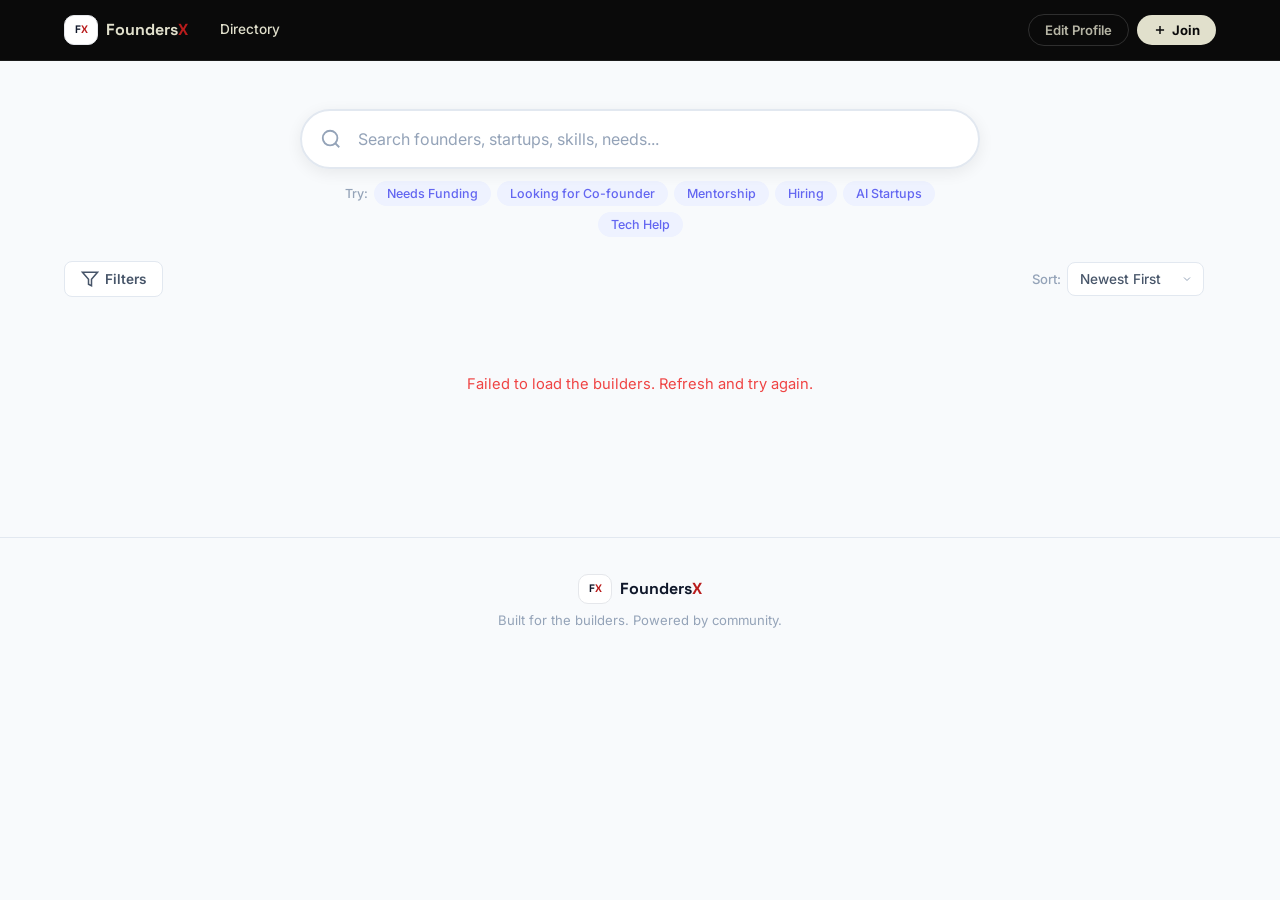
==== directory.html @ 9583fd4f "Fix nav redundancy, link company names to websites, guard null stats - Remove duplicate Home link fr" ====
<!DOCTYPE html>
<html lang="en">
<head>
  <meta charset="UTF-8">
  <meta name="viewport" content="width=device-width, initial-scale=1.0">
  <title>Directory - FoundersX</title>
  <meta name="description" content="Browse India's founder directory. Find co-founders, mentors, investors, and collaborators building across India.">
  <link rel="preconnect" href="https://fonts.googleapis.com">
  <link rel="preconnect" href="https://fonts.gstatic.com" crossorigin>
  <link href="https://fonts.googleapis.com/css2?family=Inter:wght@400;500;600;700;800;900&family=Space+Grotesk:wght@500;600;700&display=swap" rel="stylesheet">
  <link rel="stylesheet" href="style.css">
</head>
<body>

  <!-- Directory Sticky Nav -->
  <nav class="dir-nav" id="navbar">
    <div class="dir-nav-inner">
      <a href="index.html" class="dir-nav-brand">
        <span class="nav-logo-icon sm">F<span class="logo-x">X</span></span>
        <span class="dir-nav-brand-text">Founders<span class="logo-x">X</span></span>
      </a>
      <div class="dir-nav-links">
        <a href="directory.html" class="dir-nav-link dir-nav-link-active">Directory</a>
      </div>
      <div class="dir-nav-actions">
        <button class="dir-nav-ghost" onclick="openEditDialog()">Edit Profile</button>
        <button class="dir-nav-cta" onclick="openModal()">
          <svg width="14" height="14" viewBox="0 0 24 24" fill="none" stroke="currentColor" stroke-width="2.5"><path d="M12 5v14M5 12h14"/></svg>
          Join
        </button>
      </div>
      <button class="mobile-menu-btn dir-mobile-btn" id="mobileMenuBtn" aria-label="Menu">
        <svg id="menuIconOpen" width="24" height="24" viewBox="0 0 24 24" fill="none" stroke="currentColor" stroke-width="2"><path d="M3 12h18M3 6h18M3 18h18"/></svg>
        <svg id="menuIconClose" width="24" height="24" viewBox="0 0 24 24" fill="none" stroke="currentColor" stroke-width="2" style="display:none;"><path d="M18 6 6 18M6 6l12 12"/></svg>
      </button>
    </div>
  </nav>

  <!-- Mobile Menu (Full Page) -->
  <div class="mobile-menu-overlay" id="mobileMenu">
    <div class="mobile-menu-inner">
      <nav class="mobile-nav">
        <a href="index.html" class="mobile-nav-link">
          <svg width="22" height="22" viewBox="0 0 24 24" fill="none" stroke="currentColor" stroke-width="2"><path d="M3 9l9-7 9 7v11a2 2 0 0 1-2 2H5a2 2 0 0 1-2-2z"/><path d="M9 22V12h6v10"/></svg>
          Home
        </a>
        <a href="directory.html" onclick="closeMobileMenu()" class="mobile-nav-link">
          <svg width="22" height="22" viewBox="0 0 24 24" fill="none" stroke="currentColor" stroke-width="2"><path d="M17 21v-2a4 4 0 0 0-4-4H5a4 4 0 0 0-4 4v2"/><circle cx="9" cy="7" r="4"/><path d="M23 21v-2a4 4 0 0 0-3-3.87M16 3.13a4 4 0 0 1 0 7.75"/></svg>
          Browse Directory
        </a>
        <button onclick="openEditDialog(); closeMobileMenu();" class="mobile-nav-link">
          <svg width="22" height="22" viewBox="0 0 24 24" fill="none" stroke="currentColor" stroke-width="2"><path d="M11 4H4a2 2 0 0 0-2 2v14a2 2 0 0 0 2 2h14a2 2 0 0 0 2-2v-7"/><path d="M18.5 2.5a2.121 2.121 0 0 1 3 3L12 15l-4 1 1-4 9.5-9.5z"/></svg>
          Edit Profile
        </button>
      </nav>
      <button class="mobile-cta" onclick="openModal(); closeMobileMenu();">
        <svg width="20" height="20" viewBox="0 0 24 24" fill="none" stroke="currentColor" stroke-width="2.5"><path d="M12 5v14M5 12h14"/></svg>
        Claim Your Spot
      </button>
      <p class="mobile-menu-footer">Founders<span class="logo-x">X</span></p>
    </div>
  </div>

  <!-- Directory Section -->
  <section id="directory" class="section directory-section">
    <div class="container">

      <!-- Search -->
      <div class="search-wrap">
        <div class="search-box">
          <svg class="search-icon" width="22" height="22" viewBox="0 0 24 24" fill="none" stroke="currentColor" stroke-width="2"><circle cx="11" cy="11" r="8"/><path d="m21 21-4.35-4.35"/></svg>
          <input type="text" id="searchInput" placeholder="Search founders, startups, skills, needs...">
          <button class="search-clear" id="searchClear" style="display:none;" aria-label="Clear">
            <svg width="16" height="16" viewBox="0 0 24 24" fill="none" stroke="currentColor" stroke-width="2"><path d="M18 6 6 18M6 6l12 12"/></svg>
          </button>
        </div>
        <div class="search-suggestions" id="searchSuggestions">
          <span class="search-hint">Try:</span>
          <button class="suggestion-chip" data-query="looking for funding">Needs Funding</button>
          <button class="suggestion-chip" data-query="co-founder">Looking for Co-founder</button>
          <button class="suggestion-chip" data-query="mentorship">Mentorship</button>
          <button class="suggestion-chip" data-query="hiring">Hiring</button>
          <button class="suggestion-chip" data-query="AI">AI Startups</button>
          <button class="suggestion-chip" data-query="technical help">Tech Help</button>
        </div>
      </div>

      <!-- Filters & Sort -->
      <div class="controls-bar">
        <button class="filter-toggle" id="filterToggle">
          <svg width="18" height="18" viewBox="0 0 24 24" fill="none" stroke="currentColor" stroke-width="2"><path d="M22 3H2l8 9.46V19l4 2v-8.54L22 3z"/></svg>
          Filters
          <span class="filter-count-badge" id="filterCountBadge" style="display:none;">0</span>
        </button>
        <div class="sort-wrap">
          <label class="sort-label">Sort:</label>
          <select id="sortSelect">
            <option value="newest">Newest First</option>
            <option value="oldest">Oldest First</option>
            <option value="name">Name A-Z</option>
            <option value="company">Company A-Z</option>
          </select>
        </div>
        <div class="results-count" id="resultsCount"></div>
      </div>

      <!-- Filter Panel -->
      <div class="filter-panel" id="filterPanel" style="display:none;">
        <div class="filter-section">
          <div class="filter-section-head">
            <span class="filter-section-title">Industry</span>
          </div>
          <div class="filter-chips" id="industryFilters"></div>
        </div>
        <div class="filter-section">
          <div class="filter-section-head">
            <span class="filter-section-title">Stage</span>
          </div>
          <div class="filter-chips" id="stageFilters"></div>
        </div>
        <div class="filter-section">
          <div class="filter-section-head">
            <span class="filter-section-title">Needs Help With</span>
          </div>
          <div class="filter-chips" id="helpFilters"></div>
        </div>
        <div class="filter-section">
          <div class="filter-section-head">
            <span class="filter-section-title">Can Offer</span>
          </div>
          <div class="filter-chips" id="offerFilters"></div>
        </div>
        <div class="filter-actions">
          <button class="clear-filters-btn" id="clearAllFilters">Clear All Filters</button>
        </div>
      </div>

      <!-- Active Filters -->
      <div class="active-filters" id="activeFilters" style="display:none;">
        <div class="active-filter-tags" id="activeFilterTags"></div>
        <button class="clear-all-link" id="clearAllLink">Clear all</button>
      </div>

      <!-- Founder Grid -->
      <div id="founderGrid" class="founder-grid"></div>

      <!-- States -->
      <div id="loadingState" class="state-msg">
        <div class="loader"></div>
        <p>Fetching the builders...</p>
      </div>
      <div id="emptyState" class="state-msg" style="display:none;">
        <div class="state-icon">
          <svg width="56" height="56" viewBox="0 0 24 24" fill="none" stroke="currentColor" stroke-width="1.5"><path d="M17 21v-2a4 4 0 0 0-4-4H5a4 4 0 0 0-4 4v2"/><circle cx="9" cy="7" r="4"/><path d="M23 21v-2a4 4 0 0 0-3-3.87M16 3.13a4 4 0 0 1 0 7.75"/></svg>
        </div>
        <h3>First mover advantage - all yours.</h3>
        <p>Be the first founder on the map.</p>
        <button class="btn-primary" onclick="openModal()" style="margin-top:16px;">Claim Your Spot</button>
      </div>
      <div id="noResults" class="state-msg" style="display:none;">
        <div class="state-icon">
          <svg width="56" height="56" viewBox="0 0 24 24" fill="none" stroke="currentColor" stroke-width="1.5"><circle cx="11" cy="11" r="8"/><path d="m21 21-4.35-4.35"/><path d="M8 11h6"/></svg>
        </div>
        <h3>Nothing here.</h3>
        <p>Your future co-founder is hiding somewhere. Try a different search.</p>
      </div>

    </div>
  </section>

  <!-- Footer -->
  <footer class="footer">
    <div class="container footer-container">
      <div class="footer-brand">
        <span class="nav-logo-icon sm">F<span class="logo-x">X</span></span>
        <span>Founders<span class="logo-x">X</span></span>
      </div>
      <p>Built for the builders. Powered by community.</p>
    </div>
  </footer>

  <!-- ========== MODALS ========== -->

  <!-- Add/Edit Profile Modal -->
  <div class="modal-overlay" id="modalOverlay">
    <div class="modal" id="profileModal">
      <div class="modal-header">
        <div>
          <h2 id="modalTitle">Get on the Map</h2>
          <p id="modalSubtitle">30 seconds to be discoverable. Worth it.</p>
        </div>
        <button class="modal-close" onclick="closeModal()" aria-label="Close">
          <svg width="20" height="20" viewBox="0 0 24 24" fill="none" stroke="currentColor" stroke-width="2"><path d="M18 6 6 18M6 6l12 12"/></svg>
        </button>
      </div>
      <button class="mobile-back-close" onclick="closeModal()" aria-label="Close">
        <svg width="20" height="20" viewBox="0 0 24 24" fill="none" stroke="currentColor" stroke-width="2.5"><path d="M19 12H5M12 19l-7-7 7-7"/></svg>
      </button>
      <form id="founderForm" class="modal-body">
        <input type="hidden" id="f_editId" value="">

        <!-- About You -->
        <div class="form-section">
          <h3 class="form-section-title">
            <span class="form-section-icon">
              <svg width="18" height="18" viewBox="0 0 24 24" fill="none" stroke="currentColor" stroke-width="2"><path d="M20 21v-2a4 4 0 0 0-4-4H8a4 4 0 0 0-4 4v2"/><circle cx="12" cy="7" r="4"/></svg>
            </span>
            The Human Behind the Hustle
          </h3>
          <div class="form-row">
            <div class="form-group">
              <label for="f_name">What do people call you? <span class="req">*</span></label>
              <input type="text" id="f_name" placeholder="e.g. Priya Sharma" required>
            </div>
            <div class="form-group">
              <label for="f_role">Title / Hat you wear <span class="req">*</span></label>
              <input type="text" id="f_role" placeholder="e.g. Co-founder & CEO" required>
            </div>
          </div>
          <div class="form-group">
            <label for="f_bio">Origin Story</label>
            <textarea id="f_bio" rows="2" placeholder="Ex-banker turned founder? Dropped out to ship? Serial pivoter? Give us the lore."></textarea>
          </div>
          <div class="form-group">
            <label for="f_puneArea">City / Base of Ops</label>
            <select id="f_puneArea" onchange="toggleOtherArea()">
              <option value="">Where are you building from?</option>
              <option>Bengaluru</option>
              <option>Mumbai</option>
              <option>Delhi</option>
              <option>Gurugram / Noida</option>
              <option>Hyderabad</option>
              <option>Pune</option>
              <option>Chennai</option>
              <option>Ahmedabad</option>
              <option>Kolkata</option>
              <option>Jaipur</option>
              <option>Indore</option>
              <option>Kochi</option>
              <option>Chandigarh</option>
              <option>Nagpur</option>
              <option>Surat</option>
              <option>Bhopal</option>
              <option>Coimbatore</option>
              <option value="Other">Other</option>
            </select>
            <input type="text" id="f_puneAreaOther" class="other-input" placeholder="Type your city or area..." style="display:none; margin-top:8px;">
          </div>
        </div>

        <!-- Your Startup -->
        <div class="form-section">
          <h3 class="form-section-title">
            <span class="form-section-icon">
              <svg width="18" height="18" viewBox="0 0 24 24" fill="none" stroke="currentColor" stroke-width="2"><path d="m12 2 3.09 6.26L22 9.27l-5 4.87 1.18 6.88L12 17.77l-6.18 3.25L7 14.14 2 9.27l6.91-1.01L12 2z"/></svg>
            </span>
            The Venture
          </h3>
          <div class="form-row">
            <div class="form-group">
              <label for="f_company">Startup Name <span class="req">*</span></label>
              <input type="text" id="f_company" placeholder="e.g. Razorpay, Zepto, your next big thing" required>
            </div>
            <div class="form-group">
              <label for="f_foundedYear">Founded Year</label>
              <input type="number" id="f_foundedYear" placeholder="e.g. 2024" min="1990" max="2030">
            </div>
          </div>
          <div class="form-group">
            <label for="f_oneLiner">The pitch. Make it count. <span class="req">*</span></label>
            <textarea id="f_oneLiner" rows="2" placeholder="e.g. We kill spreadsheets for CA firms. 10x faster closes, zero reconciliation headache." required></textarea>
          </div>
          <div class="form-group">
            <label>Industry <span class="req">*</span></label>
            <div class="tag-selector" id="industrySelector"></div>
            <input type="hidden" id="f_industry">
          </div>
          <div class="form-group">
            <label>Stage <span class="req">*</span></label>
            <div class="tag-selector" id="stageSelector"></div>
            <input type="hidden" id="f_stage">
          </div>
        </div>

        <!-- Help & Collaboration -->
        <div class="form-section">
          <h3 class="form-section-title">
            <span class="form-section-icon">
              <svg width="18" height="18" viewBox="0 0 24 24" fill="none" stroke="currentColor" stroke-width="2"><path d="M16 21v-2a4 4 0 0 0-4-4H6a4 4 0 0 0-4 4v2"/><circle cx="9" cy="7" r="4"/><path d="M22 21v-2a4 4 0 0 0-3-3.87M16 3.13a4 4 0 0 1 0 7.75"/></svg>
            </span>
            The Network Play
          </h3>
          <div class="form-group">
            <label>What are you hunting for? <span class="hint">(select all that apply)</span></label>
            <div class="tag-selector" id="helpSelector"></div>
            <input type="hidden" id="f_helpNeeded">
          </div>
          <div class="form-group">
            <label>What can you bring to the table? <span class="hint">(select all that apply)</span></label>
            <div class="tag-selector" id="offerSelector"></div>
            <input type="hidden" id="f_canOffer">
          </div>
        </div>

        <!-- Contact & Socials -->
        <div class="form-section">
          <h3 class="form-section-title">
            <span class="form-section-icon">
              <svg width="18" height="18" viewBox="0 0 24 24" fill="none" stroke="currentColor" stroke-width="2"><path d="M4 4h16c1.1 0 2 .9 2 2v12c0 1.1-.9 2-2 2H4c-1.1 0-2-.9-2-2V6c0-1.1.9-2 2-2z"/><path d="m22 6-10 7L2 6"/></svg>
            </span>
            How to Find You
          </h3>
          <div class="form-row">
            <div class="form-group">
              <label for="f_whatsapp">WhatsApp Number <span class="req">*</span></label>
              <input type="tel" id="f_whatsapp" placeholder="+91 98765 43210" required>
            </div>
            <div class="form-group">
              <label for="f_email">Email</label>
              <input type="email" id="f_email" placeholder="you@startup.com">
            </div>
          </div>
          <div class="form-row">
            <div class="form-group">
              <label for="f_linkedin">LinkedIn</label>
              <input type="url" id="f_linkedin" placeholder="https://linkedin.com/in/yourname">
            </div>
            <div class="form-group">
              <label for="f_twitter">Twitter / X</label>
              <input type="url" id="f_twitter" placeholder="https://x.com/yourhandle">
            </div>
          </div>
          <div class="form-row">
            <div class="form-group">
              <label for="f_facebook">Facebook</label>
              <input type="url" id="f_facebook" placeholder="https://facebook.com/yourpage">
            </div>
            <div class="form-group">
              <label for="f_instagram">Instagram</label>
              <input type="url" id="f_instagram" placeholder="https://instagram.com/yourhandle">
            </div>
          </div>
          <div class="form-group">
            <label for="f_website">Website</label>
            <input type="url" id="f_website" placeholder="https://yourstartup.com">
          </div>
        </div>

        <div class="form-footer">
          <button type="submit" class="btn-primary btn-lg btn-full" id="submitBtn">
            <span class="btn-text" id="submitBtnText">Ship My Profile</span>
            <span class="btn-loading" style="display:none;">
              <span class="spinner"></span> Saving...
            </span>
          </button>
          <div id="formMessage" class="form-message"></div>
        </div>
      </form>
    </div>
  </div>

  <!-- Founder Detail Modal -->
  <div class="modal-overlay" id="detailOverlay">
    <div class="modal modal-detail" id="detailModal">
      <button class="modal-close detail-close" onclick="closeDetail()" aria-label="Close">
        <svg width="20" height="20" viewBox="0 0 24 24" fill="none" stroke="currentColor" stroke-width="2"><path d="M18 6 6 18M6 6l12 12"/></svg>
      </button>
      <div id="detailContent"></div>
    </div>
  </div>

  <!-- Success Celebration Modal -->
  <div class="modal-overlay" id="celebrationOverlay">
    <div class="celebration-modal" id="celebrationModal">
      <button class="modal-close celebration-close" onclick="closeCelebration()" aria-label="Close">
        <svg width="20" height="20" viewBox="0 0 24 24" fill="none" stroke="currentColor" stroke-width="2"><path d="M18 6 6 18M6 6l12 12"/></svg>
      </button>
      <div class="celebration-content">
        <div class="celebration-emoji">🎉</div>
        <h2>You're in. Welcome to the tribe.</h2>
        <p class="celebration-subtitle">You're now on India's founder map.</p>
        <div class="celebration-id-box">
          <div class="celebration-id-label">Your Profile ID</div>
          <div class="celebration-id-value" id="celebrationId">FC1234567890</div>
          <button class="copy-id-btn" id="copyIdBtn">
            <svg width="16" height="16" viewBox="0 0 24 24" fill="none" stroke="currentColor" stroke-width="2"><rect x="9" y="9" width="13" height="13" rx="2"/><path d="M5 15H4a2 2 0 0 1-2-2V4a2 2 0 0 1 2-2h9a2 2 0 0 1 2 2v1"/></svg>
            Copy ID
          </button>
        </div>
        <p class="celebration-note">Screenshot this. Tattoo it. Just don't lose it - you'll need it to edit your profile.</p>
        <button class="btn-primary btn-lg" onclick="closeCelebration()">Show me who's building</button>
      </div>
    </div>
  </div>

  <!-- Edit ID Dialog -->
  <div class="modal-overlay" id="editDialogOverlay">
    <div class="edit-dialog">
      <button class="modal-close" onclick="closeEditDialog()" aria-label="Close">
        <svg width="20" height="20" viewBox="0 0 24 24" fill="none" stroke="currentColor" stroke-width="2"><path d="M18 6 6 18M6 6l12 12"/></svg>
      </button>
      <div class="edit-dialog-icon">
        <svg width="32" height="32" viewBox="0 0 24 24" fill="none" stroke="currentColor" stroke-width="2"><path d="M11 4H4a2 2 0 0 0-2 2v14a2 2 0 0 0 2 2h14a2 2 0 0 0 2-2v-7"/><path d="M18.5 2.5a2.121 2.121 0 0 1 3 3L12 15l-4 1 1-4 9.5-9.5z"/></svg>
      </div>
      <h3>Edit Your Profile</h3>
      <p>Drop the Profile ID we made you screenshot. You did screenshot it, right?</p>
      <div class="form-group" style="margin-top:16px;">
        <input type="text" id="editIdInput" placeholder="e.g. FC1711899123456">
      </div>
      <div id="editIdError" class="form-message error" style="min-height:0;"></div>
      <button class="btn-primary btn-full" id="editIdSubmit" onclick="loadProfileForEdit()">
        <span class="btn-text">Load It Up</span>
        <span class="btn-loading" style="display:none;"><span class="spinner"></span> Loading...</span>
      </button>
    </div>
  </div>

  <!-- Confetti Container -->
  <div id="confettiContainer"></div>

  <!-- Toast -->
  <div id="toast" class="toast"></div>

  <script src="app.js"></script>
  <script>
    // Handle URL params — auto-open modal or edit dialog on load
    (function() {
      const params = new URLSearchParams(window.location.search);
      if (params.get('join') === '1') {
        setTimeout(openModal, 400);
      } else if (params.get('edit') === '1') {
        setTimeout(openEditDialog, 400);
      }
    })();
  </script>
</body>
</html>
---- style.css ----
/* ========================================
   Pune Founders Community — Styles
   ======================================== */

:root {
  --primary: #6366F1;
  --primary-dark: #4F46E5;
  --primary-light: #818CF8;
  --primary-bg: #EEF2FF;
  --primary-bg2: #E0E7FF;
  --accent: #F59E0B;
  --accent-bg: #FEF3C7;
  --bg: #F8FAFC;
  --surface: #FFFFFF;
  --text: #0F172A;
  --text-secondary: #475569;
  --text-tertiary: #94A3B8;
  --border: #E2E8F0;
  --border-light: #F1F5F9;
  --success: #10B981;
  --success-bg: #ECFDF5;
  --error: #EF4444;
  --radius: 16px;
  --radius-sm: 10px;
  --radius-xs: 8px;
  --shadow-xs: 0 1px 2px rgba(0,0,0,0.04);
  --shadow-sm: 0 1px 3px rgba(0,0,0,0.06), 0 1px 2px rgba(0,0,0,0.04);
  --shadow-md: 0 4px 16px rgba(0,0,0,0.07);
  --shadow-lg: 0 12px 40px rgba(0,0,0,0.1);
  --shadow-xl: 0 24px 60px rgba(0,0,0,0.14);
  --t: 0.2s cubic-bezier(0.4, 0, 0.2, 1);
  --t-slow: 0.35s cubic-bezier(0.4, 0, 0.2, 1);
}

*, *::before, *::after { box-sizing: border-box; margin: 0; padding: 0; }
html { scroll-behavior: smooth; }
body {
  font-family: 'Inter', -apple-system, BlinkMacSystemFont, sans-serif;
  background: var(--bg);
  color: var(--text);
  line-height: 1.6;
  -webkit-font-smoothing: antialiased;
  overflow-x: hidden;
}
.container { max-width: 1200px; margin: 0 auto; padding: 0 24px; }

/* ====== PILL NAV + FX SCREEN ====== */

/* Keep these for footer usage */
.nav-logo-icon {
  width: 40px; height: 36px; border-radius: 10px;
  background: #fff; border: 1.5px solid #e5e7eb;
  color: #0F172A; display: flex; align-items: center; justify-content: center;
  font-family: 'Space Grotesk', sans-serif; font-size: 0.78rem; font-weight: 700;
  letter-spacing: -0.02em; flex-shrink: 0;
}
.nav-logo-icon.sm { width: 34px; height: 30px; font-size: 0.68rem; }
.logo-x { color: #B91C1C; }

/* Pill nav */
.fx-nav {
  position: absolute; top: 0; left: 50%; transform: translateX(-50%); z-index: 20;
}
.fx-nav-pill {
  display: flex; align-items: center; gap: 6px;
  background: rgba(0,0,0,0.88);
  border-bottom-left-radius: 20px; border-bottom-right-radius: 20px;
  padding: 10px 14px;
}
.fx-brand {
  display: flex; align-items: center; gap: 8px;
  text-decoration: none; color: #E1E0CC;
  font-family: 'Space Grotesk', sans-serif; font-weight: 700; font-size: 0.95rem;
  margin-right: 8px; flex-shrink: 0;
}
.fx-brand-icon {
  width: 30px; height: 26px; border-radius: 7px;
  background: rgba(255,255,255,0.1);
  display: flex; align-items: center; justify-content: center;
  font-size: 0.66rem; font-weight: 700; letter-spacing: -0.02em; color: #E1E0CC;
}
.fx-nav-links { display: flex; align-items: center; gap: 2px; }
.fx-nav-link {
  font-size: 0.8rem; font-weight: 500; color: rgba(225,224,204,0.7);
  text-decoration: none; padding: 6px 12px; border-radius: 8px;
  transition: color 0.2s; background: none; border: none; cursor: pointer; font-family: inherit;
}
.fx-nav-link:hover { color: #E1E0CC; }
.fx-nav-cta {
  display: inline-flex; align-items: center; gap: 5px;
  padding: 7px 16px; background: #E1E0CC; color: #0a0a0a;
  font-size: 0.8rem; font-weight: 700; border: none; border-radius: 60px;
  cursor: pointer; font-family: inherit; transition: background 0.2s, transform 0.2s;
}
.fx-nav-cta:hover { background: #fff; transform: translateY(-1px); }
.mobile-menu-btn {
  display: none; background: none; border: none; cursor: pointer; color: #E1E0CC; padding: 4px;
}

/* Mobile menu overlay */
.mobile-menu-overlay {
  position: fixed; inset: 0; z-index: 201;
  background: white; display: none; flex-direction: column;
  opacity: 0; transition: opacity 0.25s ease;
}
.mobile-menu-overlay.open { display: flex; opacity: 1; animation: mobileMenuIn 0.3s ease; }
@keyframes mobileMenuIn { from { opacity: 0; } to { opacity: 1; } }
.mobile-menu-inner {
  flex: 1; display: flex; flex-direction: column;
  align-items: center; justify-content: center;
  padding: 80px 32px 40px; gap: 12px;
}
.mobile-nav { display: flex; flex-direction: column; gap: 8px; width: 100%; max-width: 320px; margin-bottom: 20px; }
.mobile-nav-link {
  display: flex; align-items: center; gap: 14px;
  padding: 16px 20px; border-radius: var(--radius-sm);
  font-size: 1.05rem; font-weight: 600; color: var(--text);
  text-decoration: none; background: var(--border-light);
  transition: var(--t); border: none; cursor: pointer;
  font-family: inherit; width: 100%; text-align: left;
}
.mobile-nav-link svg { color: var(--primary); flex-shrink: 0; }
.mobile-nav-link:hover { background: var(--primary-bg); color: var(--primary); }
.mobile-cta {
  display: flex; align-items: center; justify-content: center; gap: 10px;
  width: 100%; max-width: 320px; padding: 16px 24px;
  background: var(--primary); color: white;
  font-size: 1.05rem; font-weight: 700; border: none; border-radius: 60px;
  cursor: pointer; transition: var(--t); font-family: inherit;
}
.mobile-cta:hover { background: var(--primary-dark); }
.mobile-menu-footer { margin-top: auto; font-size: 0.82rem; color: var(--text-tertiary); font-weight: 500; }

@media (max-width: 700px) {
  .fx-nav-links { display: none; }
  .fx-brand-text { display: none; }
  .mobile-menu-btn { display: block; }
}

/* ====== FX HERO (Full-Screen) ====== */
.fx-screen {
  width: 100%; height: 100svh; min-height: 580px;
  padding: 10px 10px 0;
}
.fx-inner {
  position: relative; width: 100%; height: 100%;
  border-radius: 20px; overflow: hidden; background: #090909;
}
.fx-bg {
  position: absolute; inset: 0;
  background:
    radial-gradient(ellipse at 15% 90%, rgba(185,28,28,0.2) 0%, transparent 45%),
    radial-gradient(ellipse at 85% 8%, rgba(99,55,200,0.1) 0%, transparent 40%),
    #090909;
}
.fx-overlay {
  position: absolute; inset: 0; pointer-events: none;
  background: linear-gradient(to bottom, rgba(0,0,0,0.35) 0%, transparent 35%, transparent 60%, rgba(0,0,0,0.55) 100%);
}

/* Hero content */
.fx-hero {
  position: absolute; bottom: 0; left: 0; right: 0;
  padding: 0 28px 16px;
}
.fx-hero-grid {
  display: grid; grid-template-columns: 8fr 4fr;
  align-items: end; gap: 20px;
}
.fx-title-col { overflow: hidden; }
.fx-mega {
  font-family: 'Space Grotesk', sans-serif;
  font-size: 11vw; font-weight: 700;
  line-height: 0.85; letter-spacing: -0.07em;
  color: #E1E0CC; display: block;
  animation: fxPullUp 0.9s cubic-bezier(0.16,1,0.3,1) both;
}
@keyframes fxPullUp {
  from { opacity: 0; transform: translateY(32px); }
  to   { opacity: 1; transform: translateY(0); }
}

/* Desc column */
.fx-desc-col {
  display: flex; flex-direction: column; gap: 14px;
  padding-bottom: 28px;
}
.fx-live-stats {
  animation: fxPullUp 0.9s cubic-bezier(0.16,1,0.3,1) 0.1s both;
}
.fx-stat-badge {
  display: inline-flex; align-items: center; gap: 6px;
  background: rgba(225,224,204,0.06);
  border: 1px solid rgba(225,224,204,0.14);
  border-radius: 100px;
  padding: 5px 14px;
  font-size: 0.76rem; font-weight: 500;
  color: rgba(225,224,204,0.65);
  letter-spacing: 0.02em;
}
.fx-num { color: #E1E0CC; font-weight: 700; font-family: 'Space Grotesk', sans-serif; }
.fx-desc-text {
  font-size: 0.88rem; color: rgba(225,224,204,0.6); line-height: 1.55;
  animation: fxPullUp 0.9s cubic-bezier(0.16,1,0.3,1) 0.2s both;
}
.fx-actions {
  display: flex; align-items: center; gap: 16px; flex-wrap: wrap;
  animation: fxPullUp 0.9s cubic-bezier(0.16,1,0.3,1) 0.3s both;
}

/* Prisma-style pill CTA */
.fx-pill-cta {
  display: inline-flex; align-items: center; gap: 8px;
  background: #E1E0CC; color: #0a0a0a;
  padding: 5px 5px 5px 20px; border-radius: 100px;
  font-size: 0.88rem; font-weight: 600; border: none;
  cursor: pointer; font-family: inherit;
  transition: gap 0.2s ease;
}
.fx-pill-cta:hover { gap: 14px; }
.fx-cta-circle {
  width: 36px; height: 36px; background: #0a0a0a; border-radius: 50%;
  display: flex; align-items: center; justify-content: center;
  color: #E1E0CC; flex-shrink: 0;
  transition: transform 0.2s ease;
}
.fx-pill-cta:hover .fx-cta-circle { transform: scale(1.1); }
.fx-browse {
  font-size: 0.84rem; color: rgba(225,224,204,0.55);
  text-decoration: none; font-weight: 500; transition: color 0.2s;
}
.fx-browse:hover { color: #E1E0CC; }

/* FX responsive */
@media (max-width: 900px) {
  .fx-hero-grid { grid-template-columns: 1fr; gap: 12px; }
  .fx-mega { font-size: 15vw; }
  .fx-title-col { order: 2; }
  .fx-desc-col { order: 1; padding-bottom: 8px; }
  .fx-desc-text { max-width: 100%; }
}
@media (max-width: 500px) {
  .fx-screen { padding: 6px 6px 0; }
  .fx-inner { border-radius: 14px; }
  .fx-hero { padding: 0 18px 16px; }
  .fx-mega { font-size: 16vw; }
  .fx-stat-badge { font-size: 0.7rem; padding: 4px 12px; }
  .fx-desc-text { font-size: 0.82rem; }
  .fx-pill-cta { font-size: 0.82rem; padding: 4px 4px 4px 16px; }
  .fx-cta-circle { width: 32px; height: 32px; }
}

/* ====== BUTTONS ====== */
.btn-primary {
  padding: 12px 28px; background: var(--primary); color: white;
  font-size: 0.9rem; font-weight: 600; border: none; border-radius: 60px;
  cursor: pointer; transition: var(--t); font-family: inherit;
  text-decoration: none; display: inline-flex; align-items: center; gap: 8px;
}
.btn-primary:hover { background: var(--primary-dark); transform: translateY(-1px); box-shadow: 0 4px 20px rgba(99,102,241,0.35); }
.btn-ghost {
  padding: 12px 28px; background: rgba(255,255,255,0.08); color: white;
  font-size: 0.9rem; font-weight: 600; border: 1px solid rgba(255,255,255,0.18);
  border-radius: 60px; cursor: pointer; transition: var(--t); font-family: inherit;
  text-decoration: none; display: inline-flex; align-items: center;
}
.btn-ghost:hover { background: rgba(255,255,255,0.14); }
.btn-lg { padding: 14px 32px; font-size: 0.95rem; }
.btn-full { width: 100%; justify-content: center; }

/* ====== DIRECTORY ====== */
.section { padding: 80px 0; }
.directory-section { padding-top: 48px; }

/* Search */
.search-wrap { max-width: 680px; margin: 0 auto 24px; }
.search-box {
  position: relative;
  box-shadow: var(--shadow-md);
  border-radius: 60px;
}
.search-icon { position: absolute; left: 20px; top: 50%; transform: translateY(-50%); color: var(--text-tertiary); }
.search-box input {
  width: 100%; padding: 18px 48px 18px 56px;
  border: 2px solid var(--border); border-radius: 60px;
  font-size: 1rem; font-family: inherit; background: white; transition: var(--t);
}
.search-box input:focus {
  outline: none; border-color: var(--primary-light);
  box-shadow: 0 0 0 4px rgba(99,102,241,0.1);
}
.search-box input::placeholder { color: var(--text-tertiary); }
.search-clear {
  position: absolute; right: 16px; top: 50%; transform: translateY(-50%);
  background: var(--border-light); border: none; border-radius: 50%;
  width: 30px; height: 30px; display: flex; align-items: center; justify-content: center;
  cursor: pointer; color: var(--text-secondary); transition: var(--t);
}
.search-clear:hover { background: var(--border); }

.search-suggestions {
  display: flex; flex-wrap: wrap; align-items: center; gap: 6px;
  padding: 12px 8px 0; justify-content: center;
}
.search-hint { font-size: 0.78rem; color: var(--text-tertiary); font-weight: 500; }
.suggestion-chip {
  padding: 4px 12px; font-size: 0.78rem; font-weight: 500;
  background: var(--primary-bg); color: var(--primary);
  border: 1px solid transparent; border-radius: 60px;
  cursor: pointer; transition: var(--t); font-family: inherit;
}
.suggestion-chip:hover { background: var(--primary-bg2); border-color: var(--primary-light); }

/* Controls Bar */
.controls-bar {
  display: flex; align-items: center; gap: 12px;
  margin-bottom: 16px; flex-wrap: wrap;
}
.filter-toggle {
  display: inline-flex; align-items: center; gap: 6px;
  padding: 8px 16px; background: white; border: 1.5px solid var(--border);
  border-radius: var(--radius-xs); font-size: 0.85rem; font-weight: 600;
  cursor: pointer; transition: var(--t); font-family: inherit; color: var(--text-secondary);
}
.filter-toggle:hover { border-color: var(--primary-light); color: var(--primary); }
.filter-toggle.active { background: var(--primary-bg); border-color: var(--primary-light); color: var(--primary); }
.filter-count-badge {
  background: var(--primary); color: white; font-size: 0.7rem; font-weight: 700;
  padding: 1px 7px; border-radius: 60px; min-width: 20px; text-align: center;
}
.sort-wrap {
  display: flex; align-items: center; gap: 6px; margin-left: auto;
}
.sort-label { font-size: 0.82rem; color: var(--text-tertiary); font-weight: 500; }
.sort-wrap select {
  padding: 8px 32px 8px 12px; border: 1.5px solid var(--border);
  border-radius: var(--radius-xs); font-size: 0.85rem; font-family: inherit;
  cursor: pointer; background: white; color: var(--text-secondary); font-weight: 500;
  appearance: none;
  background-image: url("data:image/svg+xml,%3Csvg width='12' height='12' viewBox='0 0 24 24' fill='none' stroke='%2394A3B8' stroke-width='2' xmlns='http://www.w3.org/2000/svg'%3E%3Cpath d='M6 9l6 6 6-6'/%3E%3C/svg%3E");
  background-repeat: no-repeat; background-position: right 10px center;
  transition: var(--t);
}
.sort-wrap select:focus { outline: none; border-color: var(--primary-light); }
.results-count { font-size: 0.82rem; color: var(--text-tertiary); font-weight: 500; }

/* Filter Panel */
.filter-panel {
  background: white; border: 1px solid var(--border); border-radius: var(--radius);
  padding: 20px 24px; margin-bottom: 20px;
  animation: panelIn 0.25s ease;
}
@keyframes panelIn { from { opacity: 0; transform: translateY(-8px); } to { opacity: 1; transform: translateY(0); } }

.filter-section { margin-bottom: 16px; }
.filter-section:last-of-type { margin-bottom: 0; }
.filter-section-head { margin-bottom: 8px; }
.filter-section-title { font-size: 0.78rem; font-weight: 700; color: var(--text-tertiary); text-transform: uppercase; letter-spacing: 0.06em; }
.filter-chips { display: flex; flex-wrap: wrap; gap: 6px; }
.filter-chip {
  padding: 5px 14px; font-size: 0.8rem; font-weight: 500;
  border: 1px solid var(--border); border-radius: 60px;
  cursor: pointer; transition: var(--t); background: white;
  color: var(--text-secondary); white-space: nowrap; user-select: none;
  font-family: inherit;
}
.filter-chip:hover { border-color: var(--primary-light); color: var(--primary); }
.filter-chip.active { background: var(--primary); border-color: var(--primary); color: white; font-weight: 600; }
.filter-actions { margin-top: 16px; padding-top: 14px; border-top: 1px solid var(--border-light); text-align: right; }
.clear-filters-btn {
  background: none; border: none; color: var(--error); font-size: 0.82rem;
  font-weight: 600; cursor: pointer; font-family: inherit; padding: 4px 8px;
}

/* Active Filters */
.active-filters {
  display: flex; align-items: center; gap: 8px;
  margin-bottom: 16px; flex-wrap: wrap;
}
.active-filter-tags { display: flex; flex-wrap: wrap; gap: 6px; }
.active-tag {
  display: inline-flex; align-items: center; gap: 4px;
  padding: 4px 10px; background: var(--primary-bg); color: var(--primary);
  font-size: 0.78rem; font-weight: 600; border-radius: 60px;
}
.active-tag button { background: none; border: none; cursor: pointer; color: var(--primary); display: flex; padding: 0; }
.clear-all-link {
  background: none; border: none; color: var(--text-tertiary); font-size: 0.78rem;
  font-weight: 600; cursor: pointer; font-family: inherit;
  text-decoration: underline; text-underline-offset: 2px;
}
.clear-all-link:hover { color: var(--error); }

/* ====== FOUNDER GRID ====== */
.founder-grid {
  display: grid;
  grid-template-columns: repeat(auto-fill, minmax(350px, 1fr));
  gap: 16px;
}

/* ====== FOUNDER CARD ====== */
.founder-card {
  background: white; border: 1px solid var(--border); border-radius: var(--radius);
  padding: 22px; transition: var(--t); cursor: pointer; position: relative;
  overflow: hidden; animation: cardIn 0.4s ease both;
}
.founder-card::after {
  content: ''; position: absolute; top: 0; left: 0; right: 0; height: 3px;
  background: linear-gradient(90deg, var(--primary), var(--primary-light), #C084FC);
  transform: scaleX(0); transform-origin: left; transition: transform 0.3s ease;
}
.founder-card:hover {
  border-color: transparent; box-shadow: var(--shadow-md); transform: translateY(-3px);
}
.founder-card:hover::after { transform: scaleX(1); }
@keyframes cardIn {
  from { opacity: 0; transform: translateY(16px); }
  to { opacity: 1; transform: translateY(0); }
}

.card-top { display: flex; gap: 14px; margin-bottom: 12px; }
.avatar {
  width: 50px; height: 50px; border-radius: 14px;
  display: flex; align-items: center; justify-content: center;
  font-weight: 700; font-size: 1rem; color: white; flex-shrink: 0;
  letter-spacing: -0.02em;
}
.card-info { flex: 1; min-width: 0; }
.card-name { font-size: 1rem; font-weight: 700; color: var(--text); line-height: 1.3; }
.card-role { font-size: 0.8rem; color: var(--text-tertiary); }
.card-company-line { display: flex; align-items: center; gap: 8px; margin-top: 3px; flex-wrap: wrap; }
.card-company { font-size: 0.82rem; font-weight: 600; color: var(--primary); }
.card-company-link { text-decoration: none; transition: opacity 0.15s; }
.card-company-link:hover { opacity: 0.75; }
.card-stage-badge {
  font-size: 0.68rem; font-weight: 700; padding: 2px 8px;
  border-radius: 60px; background: var(--primary-bg); color: var(--primary-dark);
  letter-spacing: 0.02em;
}

.card-oneliner {
  font-size: 0.86rem; color: var(--text-secondary); line-height: 1.55;
  margin-bottom: 12px;
  display: -webkit-box; -webkit-line-clamp: 2; -webkit-box-orient: vertical; overflow: hidden;
}

.card-tags { display: flex; flex-wrap: wrap; gap: 4px; margin-bottom: 14px; }
.tag {
  padding: 3px 10px; font-size: 0.7rem; font-weight: 600;
  border-radius: 60px; letter-spacing: 0.01em;
}
.tag-industry { background: #EEF2FF; color: #4338CA; }
.tag-need { background: #FEF3C7; color: #92400E; }
.tag-offer { background: #ECFDF5; color: #065F46; }
.tag-more { background: var(--border-light); color: var(--text-tertiary); }

.card-bottom {
  display: flex; align-items: center; gap: 4px;
  padding-top: 12px; border-top: 1px solid var(--border-light);
}
.card-social {
  display: flex; align-items: center; justify-content: center;
  width: 32px; height: 32px; border-radius: 8px;
  color: var(--text-tertiary); transition: var(--t); text-decoration: none;
}
.card-social:hover { background: var(--border-light); color: var(--primary); }
.card-social.wa:hover { color: #25D366; }
.card-social.li:hover { color: #0A66C2; }
.card-social.tw:hover { color: #000; }
.card-social.fb:hover { color: #1877F2; }
.card-social.ig:hover { color: #E4405F; }

.card-meta {
  margin-left: auto; font-size: 0.72rem; color: var(--text-tertiary);
  display: flex; align-items: center; gap: 3px;
}

/* ====== STATE MESSAGES ====== */
.state-msg { text-align: center; padding: 60px 20px; }
.state-icon { margin-bottom: 8px; color: var(--text-tertiary); opacity: 0.4; }
.state-msg h3 { font-size: 1.15rem; color: var(--text); margin-bottom: 6px; }
.state-msg p { color: var(--text-secondary); font-size: 0.92rem; }
.loader {
  width: 36px; height: 36px; border: 3px solid var(--border);
  border-top-color: var(--primary); border-radius: 50%;
  animation: spin 0.7s linear infinite; margin: 0 auto 14px;
}
@keyframes spin { to { transform: rotate(360deg); } }

/* ====== MODAL ====== */
.modal-overlay {
  position: fixed; inset: 0; background: rgba(15,23,42,0.55);
  backdrop-filter: blur(6px); z-index: 200;
  display: none; align-items: flex-start; justify-content: center;
  padding: 40px 16px; overflow-y: auto;
  -webkit-overflow-scrolling: touch;
  overscroll-behavior: contain;
}
.modal-overlay.open { display: flex; }

.modal {
  background: white; border-radius: 20px; width: 100%; max-width: 680px;
  box-shadow: var(--shadow-xl); animation: modalSlideIn 0.3s ease;
  position: relative;
}
@keyframes modalSlideIn {
  from { opacity: 0; transform: translateY(24px) scale(0.97); }
  to { opacity: 1; transform: translateY(0) scale(1); }
}

.modal-header {
  display: flex; align-items: flex-start; justify-content: space-between;
  padding: 28px 28px 0;
}
.modal-header h2 {
  font-family: 'Space Grotesk', sans-serif; font-size: 1.5rem; font-weight: 700;
}
.modal-header p { color: var(--text-secondary); font-size: 0.88rem; margin-top: 4px; }
.modal-close {
  background: var(--border-light); border: none; border-radius: 10px;
  width: 36px; height: 36px; display: flex; align-items: center; justify-content: center;
  cursor: pointer; color: var(--text-secondary); transition: var(--t); flex-shrink: 0;
}
.modal-close:hover { background: var(--border); color: var(--text); }
.detail-close { position: absolute; top: 16px; right: 16px; z-index: 2; }

.modal-body {
  padding: 20px 28px 28px;
  max-height: calc(100vh - 120px); overflow-y: auto;
  -webkit-overflow-scrolling: touch;
  overscroll-behavior: contain;
}

/* Form */
.form-section { margin-bottom: 24px; padding-bottom: 24px; border-bottom: 1px solid var(--border-light); }
.form-section:last-of-type { border-bottom: none; margin-bottom: 16px; padding-bottom: 0; }
.form-section-title {
  display: flex; align-items: center; gap: 8px;
  font-size: 0.95rem; font-weight: 700; margin-bottom: 16px; color: var(--text);
}
.form-section-icon { color: var(--primary); display: flex; }
.form-row { display: grid; grid-template-columns: 1fr 1fr; gap: 14px; }
.form-group { margin-bottom: 14px; }
.form-group label {
  display: block; font-size: 0.82rem; font-weight: 600;
  margin-bottom: 5px; color: var(--text);
}
.req { color: var(--error); }
.hint { font-weight: 400; color: var(--text-tertiary); font-size: 0.78rem; }
.form-group input, .form-group textarea, .form-group select {
  width: 100%; padding: 10px 14px;
  border: 1.5px solid var(--border); border-radius: var(--radius-xs);
  font-size: 0.88rem; font-family: inherit; transition: var(--t);
  background: white; color: var(--text);
}
.form-group textarea { resize: vertical; line-height: 1.5; }
.form-group select {
  cursor: pointer; appearance: none;
  background-image: url("data:image/svg+xml,%3Csvg width='12' height='12' viewBox='0 0 24 24' fill='none' stroke='%2364748B' stroke-width='2' xmlns='http://www.w3.org/2000/svg'%3E%3Cpath d='M6 9l6 6 6-6'/%3E%3C/svg%3E");
  background-repeat: no-repeat; background-position: right 12px center; padding-right: 36px;
}
.form-group input:focus, .form-group textarea:focus, .form-group select:focus {
  outline: none; border-color: var(--primary-light);
  box-shadow: 0 0 0 3px rgba(99,102,241,0.1);
}
.form-group input::placeholder, .form-group textarea::placeholder { color: #CBD5E1; }

/* Other Input (shown when "Other" is selected) */
.other-input {
  width: 100%; padding: 10px 14px;
  border: 1.5px solid var(--border); border-radius: var(--radius-xs);
  font-size: 0.88rem; font-family: inherit; transition: var(--t);
  background: white; color: var(--text);
}
.other-input:focus {
  outline: none; border-color: var(--primary-light);
  box-shadow: 0 0 0 3px rgba(99,102,241,0.1);
}
.other-input::placeholder { color: #CBD5E1; }

/* Tag Selector */
.tag-selector { display: flex; flex-wrap: wrap; gap: 6px; }
.tag-option {
  padding: 6px 14px; font-size: 0.82rem; font-weight: 500;
  border: 1.5px solid var(--border); border-radius: 60px;
  cursor: pointer; transition: var(--t); background: white;
  color: var(--text-secondary); user-select: none; font-family: inherit;
}
.tag-option:hover { border-color: var(--primary-light); color: var(--primary); }
.tag-option.selected { background: var(--primary); border-color: var(--primary); color: white; }

.form-footer { padding-top: 4px; }
.form-message { text-align: center; margin-top: 10px; font-weight: 500; font-size: 0.88rem; min-height: 20px; }
.form-message.success { color: var(--success); }
.form-message.error { color: var(--error); }
.spinner {
  display: inline-block; width: 16px; height: 16px;
  border: 2px solid rgba(255,255,255,0.3); border-top-color: white;
  border-radius: 50%; animation: spin 0.6s linear infinite;
  vertical-align: middle; margin-right: 6px;
}

/* ====== DETAIL MODAL ====== */
.modal-detail { max-width: 600px; overflow: hidden; }

.detail-banner {
  height: 100px; position: relative; overflow: hidden;
}
.detail-banner-inner {
  position: absolute; inset: 0;
  background: linear-gradient(135deg, #6366F1, #8B5CF6, #C084FC);
}
.detail-banner-pattern {
  position: absolute; inset: 0; opacity: 0.1;
  background-image: url("data:image/svg+xml,%3Csvg width='60' height='60' viewBox='0 0 60 60' xmlns='http://www.w3.org/2000/svg'%3E%3Cg fill='none' fill-rule='evenodd'%3E%3Cg fill='%23ffffff' fill-opacity='1'%3E%3Cpath d='M36 34v-4h-2v4h-4v2h4v4h2v-4h4v-2h-4zm0-30V0h-2v4h-4v2h4v4h2V6h4V4h-4zM6 34v-4H4v4H0v2h4v4h2v-4h4v-2H6zM6 4V0H4v4H0v2h4v4h2V6h4V4H6z'/%3E%3C/g%3E%3C/g%3E%3C/svg%3E");
}

.detail-profile {
  display: flex; gap: 16px; padding: 0 28px;
  margin-top: -36px; position: relative; z-index: 1;
}
.detail-avatar {
  width: 72px; height: 72px; border-radius: 18px;
  display: flex; align-items: center; justify-content: center;
  font-size: 1.5rem; font-weight: 700; color: white; flex-shrink: 0;
  border: 3px solid white; box-shadow: var(--shadow-sm);
}
.detail-info { padding-top: 40px; }
.detail-name { font-family: 'Space Grotesk', sans-serif; font-size: 1.35rem; font-weight: 700; }
.detail-role { font-size: 0.88rem; color: var(--text-secondary); margin-top: 2px; }
.detail-company-line { display: flex; align-items: center; gap: 8px; margin-top: 5px; flex-wrap: wrap; }
.detail-company { font-weight: 600; color: var(--primary); font-size: 0.92rem; }
.detail-company-link { text-decoration: none; transition: opacity 0.15s; }
.detail-company-link:hover { opacity: 0.75; }
.detail-stage {
  font-size: 0.72rem; font-weight: 700; padding: 3px 10px;
  border-radius: 60px; background: var(--primary-bg); color: var(--primary-dark);
}

.detail-body { padding: 20px 28px 28px; }
.detail-section { margin-bottom: 20px; }
.detail-section-label {
  font-size: 0.72rem; font-weight: 700; text-transform: uppercase;
  letter-spacing: 0.08em; color: var(--text-tertiary); margin-bottom: 6px;
}
.detail-text { font-size: 0.9rem; color: var(--text-secondary); line-height: 1.65; }
.detail-tags { display: flex; flex-wrap: wrap; gap: 6px; }
.detail-tag {
  padding: 5px 14px; font-size: 0.78rem; font-weight: 600; border-radius: 60px;
}
.detail-tag.industry { background: #EEF2FF; color: #4338CA; }
.detail-tag.need { background: #FEF3C7; color: #92400E; }
.detail-tag.offer { background: #ECFDF5; color: #065F46; }

.detail-meta {
  display: flex; gap: 16px; flex-wrap: wrap; margin-bottom: 20px;
}
.detail-meta-item {
  display: flex; align-items: center; gap: 5px;
  font-size: 0.85rem; color: var(--text-secondary);
}
.detail-meta-item svg { color: var(--text-tertiary); }

.detail-socials { display: flex; flex-wrap: wrap; gap: 8px; }
.detail-social-btn {
  display: inline-flex; align-items: center; gap: 6px;
  padding: 9px 18px; border-radius: 60px; font-size: 0.82rem; font-weight: 600;
  text-decoration: none; transition: var(--t); border: 1px solid var(--border);
  color: var(--text-secondary); background: white;
}
.detail-social-btn:hover { border-color: var(--primary-light); color: var(--primary); background: var(--primary-bg); }
.detail-social-btn.wa-btn { background: #ECFDF5; border-color: #D1FAE5; color: #065F46; }
.detail-social-btn.wa-btn:hover { background: #D1FAE5; }

/* ====== CELEBRATION MODAL ====== */
.celebration-modal {
  background: white; border-radius: 24px; width: 100%; max-width: 440px;
  padding: 40px 32px; text-align: center; position: relative;
  box-shadow: var(--shadow-xl); animation: celebIn 0.5s cubic-bezier(0.34, 1.56, 0.64, 1);
}
@keyframes celebIn {
  from { opacity: 0; transform: scale(0.8) translateY(20px); }
  to { opacity: 1; transform: scale(1) translateY(0); }
}
.celebration-emoji { font-size: 3.5rem; margin-bottom: 16px; animation: bounce 0.6s ease 0.3s both; }
@keyframes bounce {
  0%, 100% { transform: scale(1); }
  50% { transform: scale(1.2); }
}
.celebration-modal h2 {
  font-family: 'Space Grotesk', sans-serif; font-size: 1.5rem; font-weight: 700;
  margin-bottom: 6px;
}
.celebration-subtitle { color: var(--text-secondary); font-size: 0.92rem; margin-bottom: 24px; }
.celebration-id-box {
  background: var(--border-light); border: 1.5px dashed var(--border);
  border-radius: var(--radius-sm); padding: 16px; margin-bottom: 12px;
}
.celebration-id-label { font-size: 0.72rem; font-weight: 700; color: var(--text-tertiary); text-transform: uppercase; letter-spacing: 0.08em; margin-bottom: 6px; }
.celebration-id-value {
  font-family: 'Space Grotesk', monospace; font-size: 1.15rem; font-weight: 700;
  color: var(--primary); letter-spacing: 0.02em; margin-bottom: 10px;
}
.copy-id-btn {
  display: inline-flex; align-items: center; gap: 4px;
  padding: 6px 14px; background: var(--primary-bg); color: var(--primary);
  border: none; border-radius: 60px; font-size: 0.78rem; font-weight: 600;
  cursor: pointer; transition: var(--t); font-family: inherit;
}
.copy-id-btn:hover { background: var(--primary-bg2); }
.celebration-note {
  font-size: 0.82rem; color: var(--text-tertiary); margin-bottom: 24px;
  font-style: italic;
}

/* ====== EDIT DIALOG ====== */
.edit-dialog {
  background: white; border-radius: 20px; width: 100%; max-width: 400px;
  padding: 32px; text-align: center; box-shadow: var(--shadow-xl);
  animation: modalSlideIn 0.3s ease; position: relative;
}
.edit-dialog .modal-close { position: absolute; top: 12px; right: 12px; }
.celebration-close { position: absolute; top: 12px; right: 12px; }
.edit-dialog-icon { color: var(--primary); margin-bottom: 12px; }
.edit-dialog h3 { font-family: 'Space Grotesk', sans-serif; font-size: 1.2rem; font-weight: 700; margin-bottom: 4px; }
.edit-dialog p { font-size: 0.88rem; color: var(--text-secondary); }

/* ====== CONFETTI ====== */
#confettiContainer {
  position: fixed; inset: 0; pointer-events: none; z-index: 9999; overflow: hidden;
}
.confetti-piece {
  position: absolute; top: -10px;
  animation: confettiFall linear forwards;
}
@keyframes confettiFall {
  0% { transform: translateY(0) rotate(0deg) scale(1); opacity: 1; }
  80% { opacity: 1; }
  100% { transform: translateY(100vh) rotate(720deg) scale(0.5); opacity: 0; }
}

/* ====== TOAST ====== */
.toast {
  position: fixed; bottom: 30px; left: 50%;
  transform: translateX(-50%) translateY(100px);
  background: var(--text); color: white;
  padding: 14px 28px; border-radius: 60px;
  font-size: 0.88rem; font-weight: 500;
  box-shadow: var(--shadow-lg); transition: transform 0.4s cubic-bezier(0.4,0,0.2,1);
  z-index: 999; white-space: nowrap;
}
.toast.show { transform: translateX(-50%) translateY(0); }

/* ====== FOOTER ====== */
.footer { padding: 36px 0; border-top: 1px solid var(--border); }
.footer-container { text-align: center; }
.footer-brand {
  display: inline-flex; align-items: center; gap: 8px;
  font-family: 'Space Grotesk', sans-serif; font-weight: 700; font-size: 1rem;
  margin-bottom: 6px; color: var(--text);
}
.footer p { font-size: 0.82rem; color: var(--text-tertiary); }

/* ====== MOBILE BACK/CLOSE BUTTON (floating, for full-screen modals) ====== */
.mobile-back-close {
  display: none; /* hidden on desktop */
}

/* ====== RESPONSIVE ====== */
@media (max-width: 768px) {
  .section { padding: 48px 0; }
  .founder-grid { grid-template-columns: 1fr; }
  .form-row { grid-template-columns: 1fr; gap: 0; }
  .controls-bar { gap: 8px; }
  .sort-wrap { margin-left: 0; }
  .results-count { width: 100%; }

  /* Modal mobile fixes */
  .modal-overlay { padding: 0; align-items: flex-start; }
  .modal { border-radius: 0; max-width: 100%; min-height: 100vh; }
  .modal-body { padding: 16px 20px 24px; max-height: none; overflow-y: visible; }
  .modal-header {
    padding: 20px 20px 0;
    position: sticky; top: 0; z-index: 10;
    background: white;
    padding-bottom: 12px;
    border-bottom: 1px solid var(--border-light);
  }
  .modal-overlay.open .mobile-back-close {
    display: flex; align-items: center; justify-content: center;
    position: fixed; bottom: 24px; right: 20px; z-index: 210;
    width: 48px; height: 48px; border-radius: 50%;
    background: var(--primary); color: white; border: none;
    box-shadow: 0 4px 20px rgba(99,102,241,0.4);
    cursor: pointer; transition: var(--t);
  }
  .modal-overlay.open .mobile-back-close:active { transform: scale(0.92); }
  .modal-detail { min-height: auto; border-radius: 16px; margin: 16px; max-height: calc(100vh - 32px); overflow-y: auto; -webkit-overflow-scrolling: touch; }
  .modal-detail .detail-close {
    position: sticky; top: 8px; float: right; z-index: 10;
    background: rgba(255,255,255,0.85); backdrop-filter: blur(8px);
  }
  #detailOverlay { padding: 16px; align-items: center; }
  #celebrationOverlay { padding: 16px; align-items: center; }
  #editDialogOverlay { padding: 16px; align-items: center; }

  .detail-profile { padding: 0 20px; flex-direction: column; align-items: center; text-align: center; }
  .detail-info { padding-top: 12px; }
  .detail-company-line { justify-content: center; }
  .detail-body { padding: 16px 20px 24px; }
  .detail-meta { justify-content: center; }
  .detail-socials { justify-content: center; }

  /* Search on mobile */
  .search-box input { padding: 14px 44px 14px 48px; font-size: 0.92rem; }
  .search-suggestions { gap: 5px; }
  .suggestion-chip { font-size: 0.72rem; padding: 3px 10px; }

  /* Filter panel mobile */
  .filter-panel { padding: 16px; }
  .filter-chip { font-size: 0.75rem; padding: 4px 11px; }

  /* Tag selectors mobile */
  .tag-option { padding: 5px 11px; font-size: 0.78rem; }

  /* Cards mobile */
  .founder-card { padding: 18px; }
  .card-tags { gap: 3px; }
  .tag { font-size: 0.68rem; padding: 2px 8px; }

  /* Celebration modal mobile */
  .celebration-modal { border-radius: 20px; margin: auto 16px; max-width: 100%; }

  /* Edit dialog mobile */
  .edit-dialog { margin: auto 16px; max-width: 100%; }
}

@media (max-width: 440px) {
  .container { padding: 0 16px; }

  .celebration-modal { padding: 24px 16px; }
  .celebration-emoji { font-size: 2.8rem; }
  .celebration-modal h2 { font-size: 1.25rem; }
  .celebration-id-value { font-size: 0.95rem; word-break: break-all; }

  .section-head h2 { font-size: 1.4rem; }

  .form-section-title { font-size: 0.88rem; }
  .form-group label { font-size: 0.8rem; }
  .form-group input, .form-group textarea, .form-group select { font-size: 0.85rem; padding: 9px 12px; }
}

/* ====== DIRECTORY PAGE NAV ====== */
.dir-nav {
  position: sticky;
  top: 0;
  z-index: 100;
  background: #0a0a0a;
  border-bottom: 1px solid rgba(255,255,255,0.07);
}
.dir-nav-inner {
  max-width: 1200px;
  margin: 0 auto;
  padding: 0 24px;
  height: 60px;
  display: flex;
  align-items: center;
  gap: 12px;
}
.dir-nav-brand {
  display: flex;
  align-items: center;
  gap: 8px;
  text-decoration: none;
  color: #E1E0CC;
  font-family: 'Space Grotesk', sans-serif;
  font-weight: 700;
  font-size: 1rem;
  margin-right: 8px;
  flex-shrink: 0;
}
.dir-nav-brand-text { font-family: 'Space Grotesk', sans-serif; }
.dir-nav-links {
  display: flex;
  align-items: center;
  gap: 2px;
  flex: 1;
}
.dir-nav-link {
  font-size: 0.85rem;
  font-weight: 500;
  color: rgba(225,224,204,0.6);
  text-decoration: none;
  padding: 6px 12px;
  border-radius: 8px;
  transition: color 0.2s, background 0.2s;
}
.dir-nav-link:hover { color: #E1E0CC; background: rgba(255,255,255,0.06); }
.dir-nav-link-active { color: #E1E0CC !important; }
.dir-nav-actions {
  display: flex;
  align-items: center;
  gap: 8px;
}
.dir-nav-ghost {
  padding: 7px 16px;
  background: none;
  border: 1px solid rgba(255,255,255,0.15);
  color: rgba(225,224,204,0.8);
  font-size: 0.82rem;
  font-weight: 600;
  border-radius: 60px;
  cursor: pointer;
  transition: all 0.2s;
  font-family: inherit;
}
.dir-nav-ghost:hover { border-color: rgba(255,255,255,0.35); color: #E1E0CC; }
.dir-nav-cta {
  display: inline-flex;
  align-items: center;
  gap: 5px;
  padding: 7px 16px;
  background: #E1E0CC;
  color: #0a0a0a;
  font-size: 0.82rem;
  font-weight: 700;
  border: none;
  border-radius: 60px;
  cursor: pointer;
  font-family: inherit;
  transition: background 0.2s, transform 0.2s;
}
.dir-nav-cta:hover { background: #fff; transform: translateY(-1px); }
.dir-mobile-btn { color: #E1E0CC !important; }

@media (max-width: 700px) {
  .dir-nav-links,
  .dir-nav-actions { display: none; }
  .dir-mobile-btn { display: block !important; }
}
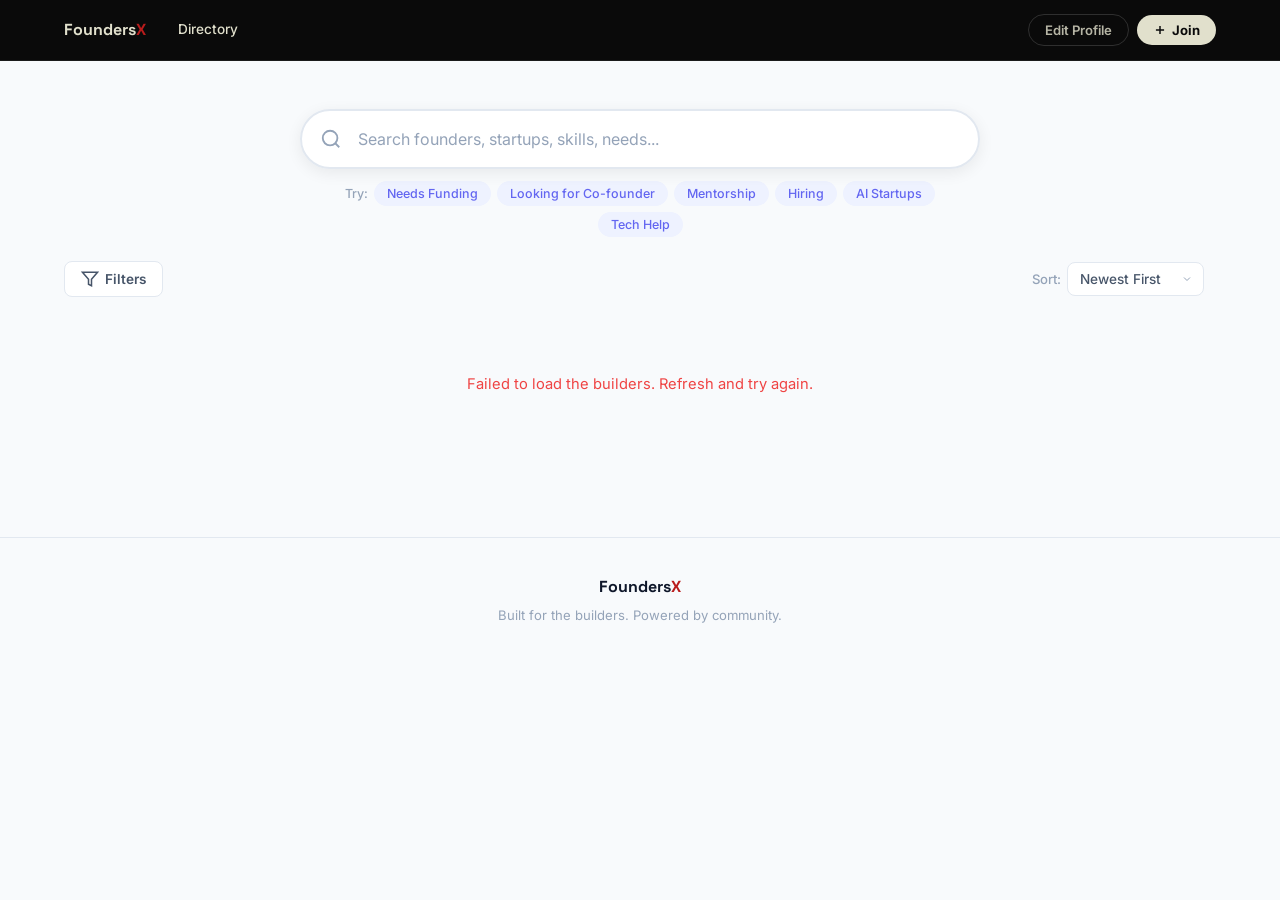
==== commit 6a90715c: "Remove FX square icon — FoundersX text is the logo everywhere Co-Authored-By: Claude Sonnet 4.6 <nor" ====
--- a/directory.html
+++ b/directory.html
@@ -16,7 +16,6 @@
   <nav class="dir-nav" id="navbar">
     <div class="dir-nav-inner">
       <a href="index.html" class="dir-nav-brand">
-        <span class="nav-logo-icon sm">F<span class="logo-x">X</span></span>
         <span class="dir-nav-brand-text">Founders<span class="logo-x">X</span></span>
       </a>
       <div class="dir-nav-links">
@@ -172,7 +171,6 @@
   <footer class="footer">
     <div class="container footer-container">
       <div class="footer-brand">
-        <span class="nav-logo-icon sm">F<span class="logo-x">X</span></span>
         <span>Founders<span class="logo-x">X</span></span>
       </div>
       <p>Built for the builders. Powered by community.</p>
@@ -412,6 +410,14 @@
         <span class="btn-text">Load It Up</span>
         <span class="btn-loading" style="display:none;"><span class="spinner"></span> Loading...</span>
       </button>
+      <div class="edit-dialog-rescue">
+        <span class="rescue-divider">or</span>
+        <p class="rescue-text">Didn't screenshot your ID? Classic founder move - ship fast, document never. No judgment.</p>
+        <a href="https://wa.me/917040191010?text=Hey%2C%20I%20lost%20my%20FoundersX%20Profile%20ID%20and%20need%20help%20editing%20my%20profile%20%F0%9F%98%85" target="_blank" rel="noopener" class="rescue-wa-btn">
+          <svg width="17" height="17" viewBox="0 0 24 24" fill="currentColor"><path d="M17.472 14.382c-.297-.149-1.758-.867-2.03-.967-.273-.099-.471-.148-.67.15-.197.297-.767.966-.94 1.164-.173.199-.347.223-.644.075-.297-.15-1.255-.463-2.39-1.475-.883-.788-1.48-1.761-1.653-2.059-.173-.297-.018-.458.13-.606.134-.133.298-.347.446-.52.149-.174.198-.298.298-.497.099-.198.05-.371-.025-.52-.075-.149-.669-1.612-.916-2.207-.242-.579-.487-.5-.669-.51-.173-.008-.371-.01-.57-.01-.198 0-.52.074-.792.372-.272.297-1.04 1.016-1.04 2.479 0 1.462 1.065 2.875 1.213 3.074.149.198 2.096 3.2 5.077 4.487.709.306 1.262.489 1.694.625.712.227 1.36.195 1.871.118.571-.085 1.758-.719 2.006-1.413.248-.694.248-1.289.173-1.413-.074-.124-.272-.198-.57-.347z"/><path d="M12 0C5.373 0 0 5.373 0 12c0 2.136.558 4.143 1.534 5.886L.05 23.308a.75.75 0 0 0 .917.917l5.422-1.484A11.945 11.945 0 0 0 12 24c6.627 0 12-5.373 12-12S18.627 0 12 0zm0 22c-1.94 0-3.77-.5-5.37-1.38l-.385-.228-3.218.881.881-3.218-.228-.385A9.96 9.96 0 0 1 2 12C2 6.477 6.477 2 12 2s10 4.477 10 10-4.477 10-10 10z"/></svg>
+          SOS - Message the Admin
+        </a>
+      </div>
     </div>
   </div>
 
--- a/style.css
+++ b/style.css
@@ -62,10 +62,10 @@
   position: absolute; top: 0; left: 50%; transform: translateX(-50%); z-index: 20;
 }
 .fx-nav-pill {
-  display: flex; align-items: center; gap: 6px;
+  display: flex; align-items: center; gap: 8px;
   background: rgba(0,0,0,0.88);
-  border-bottom-left-radius: 20px; border-bottom-right-radius: 20px;
-  padding: 10px 14px;
+  border-bottom-left-radius: 22px; border-bottom-right-radius: 22px;
+  padding: 14px 20px;
 }
 .fx-brand {
   display: flex; align-items: center; gap: 8px;
@@ -81,15 +81,15 @@
 }
 .fx-nav-links { display: flex; align-items: center; gap: 2px; }
 .fx-nav-link {
-  font-size: 0.8rem; font-weight: 500; color: rgba(225,224,204,0.7);
-  text-decoration: none; padding: 6px 12px; border-radius: 8px;
+  font-size: 0.9rem; font-weight: 500; color: rgba(225,224,204,0.75);
+  text-decoration: none; padding: 8px 14px; border-radius: 8px;
   transition: color 0.2s; background: none; border: none; cursor: pointer; font-family: inherit;
 }
 .fx-nav-link:hover { color: #E1E0CC; }
 .fx-nav-cta {
-  display: inline-flex; align-items: center; gap: 5px;
-  padding: 7px 16px; background: #E1E0CC; color: #0a0a0a;
-  font-size: 0.8rem; font-weight: 700; border: none; border-radius: 60px;
+  display: inline-flex; align-items: center; gap: 6px;
+  padding: 9px 20px; background: #E1E0CC; color: #0a0a0a;
+  font-size: 0.88rem; font-weight: 700; border: none; border-radius: 60px;
   cursor: pointer; font-family: inherit; transition: background 0.2s, transform 0.2s;
 }
 .fx-nav-cta:hover { background: #fff; transform: translateY(-1px); }
@@ -190,17 +190,17 @@
 }
 .fx-stat-badge {
   display: inline-flex; align-items: center; gap: 6px;
-  background: rgba(225,224,204,0.06);
-  border: 1px solid rgba(225,224,204,0.14);
+  background: rgba(225,224,204,0.08);
+  border: 1px solid rgba(225,224,204,0.2);
   border-radius: 100px;
-  padding: 5px 14px;
-  font-size: 0.76rem; font-weight: 500;
-  color: rgba(225,224,204,0.65);
+  padding: 6px 16px;
+  font-size: 0.82rem; font-weight: 500;
+  color: rgba(225,224,204,0.85);
   letter-spacing: 0.02em;
 }
 .fx-num { color: #E1E0CC; font-weight: 700; font-family: 'Space Grotesk', sans-serif; }
 .fx-desc-text {
-  font-size: 0.88rem; color: rgba(225,224,204,0.6); line-height: 1.55;
+  font-size: 0.97rem; color: rgba(225,224,204,0.75); line-height: 1.6;
   animation: fxPullUp 0.9s cubic-bezier(0.16,1,0.3,1) 0.2s both;
 }
 .fx-actions {
@@ -212,21 +212,21 @@
 .fx-pill-cta {
   display: inline-flex; align-items: center; gap: 8px;
   background: #E1E0CC; color: #0a0a0a;
-  padding: 5px 5px 5px 20px; border-radius: 100px;
-  font-size: 0.88rem; font-weight: 600; border: none;
+  padding: 6px 6px 6px 22px; border-radius: 100px;
+  font-size: 0.95rem; font-weight: 600; border: none;
   cursor: pointer; font-family: inherit;
   transition: gap 0.2s ease;
 }
 .fx-pill-cta:hover { gap: 14px; }
 .fx-cta-circle {
-  width: 36px; height: 36px; background: #0a0a0a; border-radius: 50%;
+  width: 40px; height: 40px; background: #0a0a0a; border-radius: 50%;
   display: flex; align-items: center; justify-content: center;
   color: #E1E0CC; flex-shrink: 0;
   transition: transform 0.2s ease;
 }
 .fx-pill-cta:hover .fx-cta-circle { transform: scale(1.1); }
 .fx-browse {
-  font-size: 0.84rem; color: rgba(225,224,204,0.55);
+  font-size: 0.93rem; color: rgba(225,224,204,0.65);
   text-decoration: none; font-weight: 500; transition: color 0.2s;
 }
 .fx-browse:hover { color: #E1E0CC; }
@@ -724,6 +724,28 @@
 .edit-dialog-icon { color: var(--primary); margin-bottom: 12px; }
 .edit-dialog h3 { font-family: 'Space Grotesk', sans-serif; font-size: 1.2rem; font-weight: 700; margin-bottom: 4px; }
 .edit-dialog p { font-size: 0.88rem; color: var(--text-secondary); }
+
+.edit-dialog-rescue { margin-top: 20px; display: flex; flex-direction: column; align-items: center; gap: 10px; }
+.rescue-divider {
+  font-size: 0.72rem; text-transform: uppercase; letter-spacing: 0.08em;
+  color: var(--border); font-weight: 600;
+  display: flex; align-items: center; gap: 10px; width: 100%;
+}
+.rescue-divider::before, .rescue-divider::after {
+  content: ''; flex: 1; height: 1px; background: var(--border);
+}
+.rescue-text { font-size: 0.78rem; color: var(--text-secondary); line-height: 1.5; }
+.rescue-wa-btn {
+  display: flex !important; align-items: center; justify-content: center; gap: 8px;
+  width: 100%; box-sizing: border-box;
+  background: #25D366 !important; color: #fff !important;
+  font-size: 0.88rem; font-weight: 600;
+  padding: 13px 20px; border-radius: 60px;
+  text-decoration: none !important; font-family: inherit;
+  transition: background 0.2s, transform 0.15s;
+  border: none; cursor: pointer;
+}
+.rescue-wa-btn:hover { background: #1ebe5d !important; transform: translateY(-1px); }
 
 /* ====== CONFETTI ====== */
 #confettiContainer {
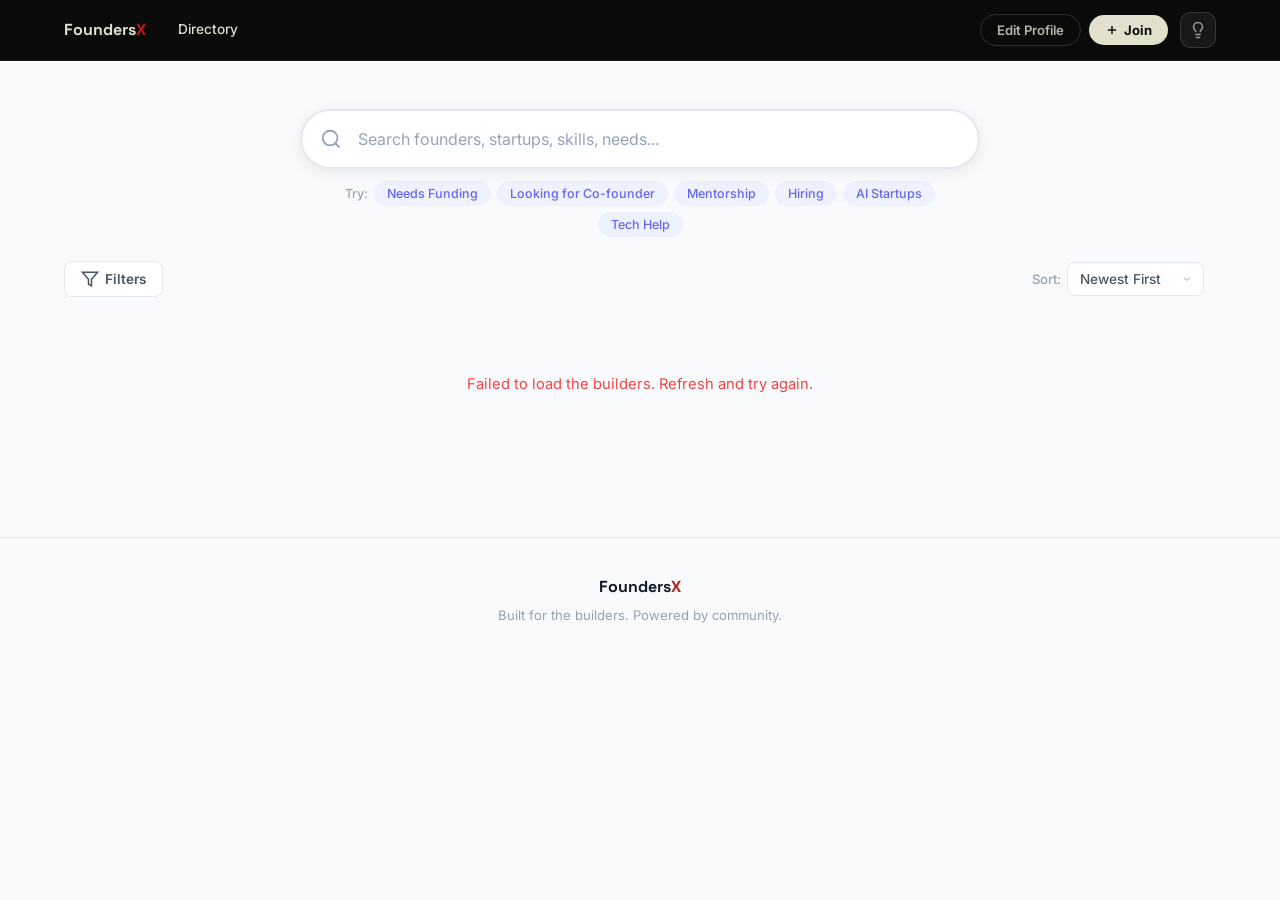
==== commit 81b05188: "Add light/dark mode toggle to directory page - Bulb icon in nav bar, always visible on desktop and m" ====
--- a/directory.html
+++ b/directory.html
@@ -3,6 +3,7 @@
 <head>
   <meta charset="UTF-8">
   <meta name="viewport" content="width=device-width, initial-scale=1.0">
+  <script>(function(){var t=localStorage.getItem('fx-theme')||'light';document.documentElement.setAttribute('data-theme',t);})();</script>
   <title>Directory - FoundersX</title>
   <meta name="description" content="Browse India's founder directory. Find co-founders, mentors, investors, and collaborators building across India.">
   <link rel="preconnect" href="https://fonts.googleapis.com">
@@ -28,6 +29,9 @@
           Join
         </button>
       </div>
+      <button class="theme-toggle" id="themeToggle" aria-label="Toggle theme" title="Toggle light / dark mode">
+        <svg width="18" height="18" viewBox="0 0 24 24" fill="none" stroke="currentColor" stroke-width="2" stroke-linecap="round" stroke-linejoin="round"><path d="M9 18h6"/><path d="M10 22h4"/><path d="M15.09 14c.18-.98.65-1.74 1.41-2.5A4.65 4.65 0 0 0 18 8 6 6 0 0 0 6 8c0 1 .23 2.23 1.5 3.5A4.61 4.61 0 0 1 8.91 14"/></svg>
+      </button>
       <button class="mobile-menu-btn dir-mobile-btn" id="mobileMenuBtn" aria-label="Menu">
         <svg id="menuIconOpen" width="24" height="24" viewBox="0 0 24 24" fill="none" stroke="currentColor" stroke-width="2"><path d="M3 12h18M3 6h18M3 18h18"/></svg>
         <svg id="menuIconClose" width="24" height="24" viewBox="0 0 24 24" fill="none" stroke="currentColor" stroke-width="2" style="display:none;"><path d="M18 6 6 18M6 6l12 12"/></svg>
--- a/style.css
+++ b/style.css
@@ -955,8 +955,92 @@
 .dir-nav-cta:hover { background: #fff; transform: translateY(-1px); }
 .dir-mobile-btn { color: #E1E0CC !important; }
 
+/* Theme toggle button */
+.theme-toggle {
+  width: 36px; height: 36px;
+  background: rgba(255,255,255,0.06);
+  border: 1px solid rgba(225,224,204,0.15);
+  border-radius: 10px; cursor: pointer; flex-shrink: 0;
+  display: flex; align-items: center; justify-content: center;
+  color: rgba(225,224,204,0.65);
+  transition: all 0.2s;
+}
+.theme-toggle:hover {
+  background: rgba(255,255,255,0.1);
+  color: #E1E0CC;
+  border-color: rgba(225,224,204,0.3);
+}
+
 @media (max-width: 700px) {
   .dir-nav-links,
   .dir-nav-actions { display: none; }
   .dir-mobile-btn { display: block !important; }
 }
+
+/* ====== DARK MODE ====== */
+[data-theme="dark"] {
+  --bg: #0f1117;
+  --surface: #181b26;
+  --text: #E8E6D4;
+  --text-secondary: #9CA3AF;
+  --text-tertiary: #6B7280;
+  --border: rgba(255,255,255,0.1);
+  --border-light: rgba(255,255,255,0.07);
+  --primary-bg: rgba(99,102,241,0.15);
+  --primary-bg2: rgba(99,102,241,0.2);
+  --accent-bg: rgba(245,158,11,0.12);
+  --success-bg: rgba(16,185,129,0.12);
+  --shadow-md: 0 4px 16px rgba(0,0,0,0.5);
+  --shadow-lg: 0 12px 40px rgba(0,0,0,0.6);
+  --shadow-xl: 0 24px 60px rgba(0,0,0,0.7);
+}
+
+[data-theme="dark"] body { background: var(--bg); color: var(--text); }
+
+/* Cards and surfaces */
+[data-theme="dark"] .founder-card { background: var(--surface); border-color: var(--border); }
+[data-theme="dark"] .filter-panel { background: var(--surface); border-color: var(--border); }
+[data-theme="dark"] .filter-chip { background: var(--surface); border-color: var(--border); color: var(--text-secondary); }
+[data-theme="dark"] .tag-option { background: var(--surface); border-color: var(--border); color: var(--text-secondary); }
+
+/* Search & controls */
+[data-theme="dark"] .search-box { background: var(--surface); border-color: var(--border); }
+[data-theme="dark"] .search-box input { background: transparent; color: var(--text); }
+[data-theme="dark"] .filter-toggle { background: var(--surface); border-color: var(--border); color: var(--text); }
+[data-theme="dark"] .sort-wrap select { background: var(--surface); border-color: var(--border); color: var(--text); }
+
+/* Forms */
+[data-theme="dark"] .form-group input,
+[data-theme="dark"] .form-group textarea,
+[data-theme="dark"] .form-group select,
+[data-theme="dark"] .other-input { background: var(--surface); color: var(--text); border-color: var(--border); }
+[data-theme="dark"] .form-group input::placeholder,
+[data-theme="dark"] .form-group textarea::placeholder { color: var(--text-tertiary); }
+
+/* Modals */
+[data-theme="dark"] .modal { background: #1a1d27; }
+[data-theme="dark"] .celebration-modal { background: #1a1d27; }
+[data-theme="dark"] .edit-dialog { background: #1a1d27; }
+[data-theme="dark"] .detail-social-btn { background: var(--surface); border-color: var(--border); color: var(--text-secondary); }
+[data-theme="dark"] .detail-social-btn.wa-btn { background: rgba(16,185,129,0.12); border-color: rgba(16,185,129,0.2); color: #34D399; }
+[data-theme="dark"] .detail-avatar { border-color: var(--surface); }
+
+/* Tags */
+[data-theme="dark"] .tag-industry { background: rgba(99,102,241,0.15); color: #818CF8; }
+[data-theme="dark"] .tag-need { background: rgba(245,158,11,0.12); color: #FCD34D; }
+[data-theme="dark"] .tag-offer { background: rgba(16,185,129,0.12); color: #34D399; }
+[data-theme="dark"] .detail-tag.industry { background: rgba(99,102,241,0.15); color: #818CF8; }
+[data-theme="dark"] .detail-tag.need { background: rgba(245,158,11,0.12); color: #FCD34D; }
+[data-theme="dark"] .detail-tag.offer { background: rgba(16,185,129,0.12); color: #34D399; }
+[data-theme="dark"] .card-stage-badge { background: rgba(99,102,241,0.15); color: #818CF8; }
+[data-theme="dark"] .detail-stage { background: rgba(99,102,241,0.15); color: #818CF8; }
+[data-theme="dark"] .tag-more { background: rgba(255,255,255,0.07); color: var(--text-tertiary); }
+[data-theme="dark"] .active-tag { background: rgba(99,102,241,0.2); color: #818CF8; }
+[data-theme="dark"] .active-tag button { color: #818CF8; }
+
+/* Footer */
+[data-theme="dark"] .footer { background: #0a0a0a; border-top-color: rgba(255,255,255,0.07); }
+
+/* Theme toggle bulb — glow when in dark mode */
+[data-theme="dark"] .theme-toggle { color: #FCD34D; border-color: rgba(252,211,77,0.25); }
+[data-theme="dark"] .theme-toggle:hover { background: rgba(252,211,77,0.1); border-color: rgba(252,211,77,0.4); }
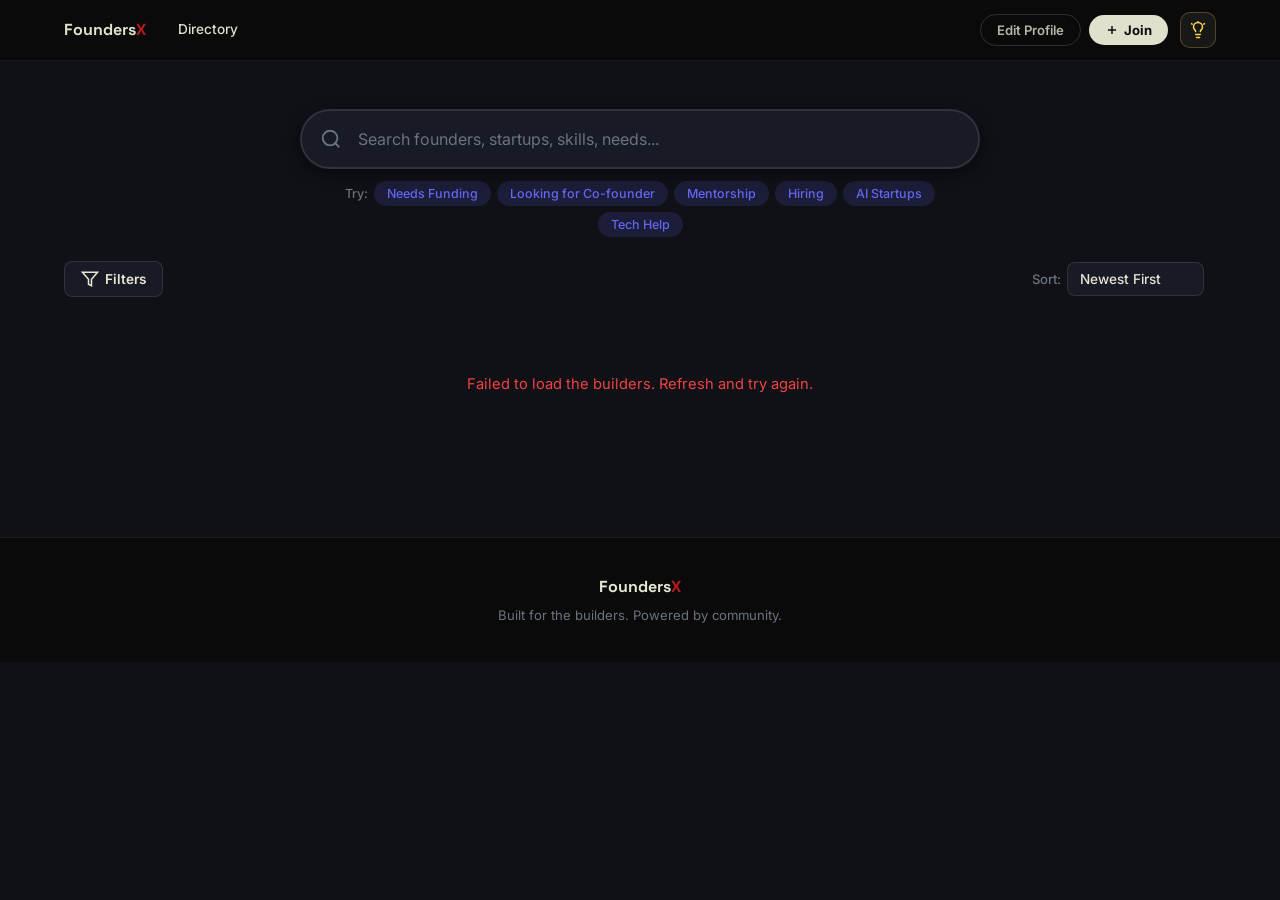
==== commit 4ea27ac6: "Add 5 improvements: shareable URLs, dark default, recently joined, multi-step form, localStorage cac" ====
--- a/directory.html
+++ b/directory.html
@@ -3,8 +3,9 @@
 <head>
   <meta charset="UTF-8">
   <meta name="viewport" content="width=device-width, initial-scale=1.0">
-  <script>(function(){var t=localStorage.getItem('fx-theme')||'light';document.documentElement.setAttribute('data-theme',t);})();</script>
+  <script>(function(){var t=localStorage.getItem('fx-theme')||'dark';document.documentElement.setAttribute('data-theme',t);})();</script>
   <title>Directory - FoundersX</title>
+  <meta name="theme-color" content="#6366F1">
   <meta name="description" content="Browse India's founder directory. Find co-founders, mentors, investors, and collaborators building across India.">
   <link rel="preconnect" href="https://fonts.googleapis.com">
   <link rel="preconnect" href="https://fonts.gstatic.com" crossorigin>
@@ -104,7 +105,7 @@
             <option value="company">Company A-Z</option>
           </select>
         </div>
-        <div class="results-count" id="resultsCount"></div>
+        <div class="results-count" id="resultsCount" aria-live="polite"></div>
       </div>
 
       <!-- Filter Panel -->
@@ -144,6 +145,15 @@
         <button class="clear-all-link" id="clearAllLink">Clear all</button>
       </div>
 
+      <!-- Recently Joined -->
+      <div id="recentSection" class="recent-section" style="display:none;">
+        <div class="recent-header">
+          <span class="recent-title">Recently Joined</span>
+          <span class="recent-new-badge">New</span>
+        </div>
+        <div class="recent-scroll" id="recentRow"></div>
+      </div>
+
       <!-- Founder Grid -->
       <div id="founderGrid" class="founder-grid"></div>
 
@@ -187,13 +197,30 @@
   <div class="modal-overlay" id="modalOverlay">
     <div class="modal" id="profileModal">
       <div class="modal-header">
-        <div>
-          <h2 id="modalTitle">Get on the Map</h2>
-          <p id="modalSubtitle">30 seconds to be discoverable. Worth it.</p>
-        </div>
-        <button class="modal-close" onclick="closeModal()" aria-label="Close">
-          <svg width="20" height="20" viewBox="0 0 24 24" fill="none" stroke="currentColor" stroke-width="2"><path d="M18 6 6 18M6 6l12 12"/></svg>
-        </button>
+        <div class="modal-header-row">
+          <div>
+            <h2 id="modalTitle">Get on the Map</h2>
+            <p id="modalSubtitle">30 seconds to be discoverable. Worth it.</p>
+          </div>
+          <button class="modal-close" onclick="closeModal()" aria-label="Close">
+            <svg width="20" height="20" viewBox="0 0 24 24" fill="none" stroke="currentColor" stroke-width="2"><path d="M18 6 6 18M6 6l12 12"/></svg>
+          </button>
+        </div>
+        <div class="form-stepper" id="formStepper">
+          <div class="stepper-dots">
+            <span class="stepper-dot active" id="sdot1">1</span>
+            <span class="stepper-line" id="sline1"></span>
+            <span class="stepper-dot" id="sdot2">2</span>
+            <span class="stepper-line" id="sline2"></span>
+            <span class="stepper-dot" id="sdot3">3</span>
+            <span class="stepper-line" id="sline3"></span>
+            <span class="stepper-dot" id="sdot4">4</span>
+          </div>
+          <div class="stepper-meta">
+            <span class="stepper-step-num" id="stepNum">Step 1 of 4</span>
+            <span class="stepper-step-name" id="stepName">The Human</span>
+          </div>
+        </div>
       </div>
       <button class="mobile-back-close" onclick="closeModal()" aria-label="Close">
         <svg width="20" height="20" viewBox="0 0 24 24" fill="none" stroke="currentColor" stroke-width="2.5"><path d="M19 12H5M12 19l-7-7 7-7"/></svg>
@@ -201,7 +228,8 @@
       <form id="founderForm" class="modal-body">
         <input type="hidden" id="f_editId" value="">
 
-        <!-- About You -->
+        <!-- Step 1: The Human -->
+        <div class="form-step" id="step1">
         <div class="form-section">
           <h3 class="form-section-title">
             <span class="form-section-icon">
@@ -221,7 +249,7 @@
           </div>
           <div class="form-group">
             <label for="f_bio">Origin Story</label>
-            <textarea id="f_bio" rows="2" placeholder="Ex-banker turned founder? Dropped out to ship? Serial pivoter? Give us the lore."></textarea>
+            <textarea id="f_bio" rows="2" maxlength="300" placeholder="Ex-banker turned founder? Dropped out to ship? Serial pivoter? Give us the lore."></textarea>
           </div>
           <div class="form-group">
             <label for="f_puneArea">City / Base of Ops</label>
@@ -249,8 +277,10 @@
             <input type="text" id="f_puneAreaOther" class="other-input" placeholder="Type your city or area..." style="display:none; margin-top:8px;">
           </div>
         </div>
-
-        <!-- Your Startup -->
+        </div><!-- /step1 -->
+
+        <!-- Step 2: The Venture -->
+        <div class="form-step" id="step2" style="display:none;">
         <div class="form-section">
           <h3 class="form-section-title">
             <span class="form-section-icon">
@@ -270,7 +300,7 @@
           </div>
           <div class="form-group">
             <label for="f_oneLiner">The pitch. Make it count. <span class="req">*</span></label>
-            <textarea id="f_oneLiner" rows="2" placeholder="e.g. We kill spreadsheets for CA firms. 10x faster closes, zero reconciliation headache." required></textarea>
+            <textarea id="f_oneLiner" rows="2" maxlength="180" placeholder="e.g. We kill spreadsheets for CA firms. 10x faster closes, zero reconciliation headache." required></textarea>
           </div>
           <div class="form-group">
             <label>Industry <span class="req">*</span></label>
@@ -283,8 +313,10 @@
             <input type="hidden" id="f_stage">
           </div>
         </div>
-
-        <!-- Help & Collaboration -->
+        </div><!-- /step2 -->
+
+        <!-- Step 3: The Network -->
+        <div class="form-step" id="step3" style="display:none;">
         <div class="form-section">
           <h3 class="form-section-title">
             <span class="form-section-icon">
@@ -303,8 +335,10 @@
             <input type="hidden" id="f_canOffer">
           </div>
         </div>
-
-        <!-- Contact & Socials -->
+        </div><!-- /step3 -->
+
+        <!-- Step 4: How to Find You -->
+        <div class="form-step" id="step4" style="display:none;">
         <div class="form-section">
           <h3 class="form-section-title">
             <span class="form-section-icon">
@@ -315,7 +349,7 @@
           <div class="form-row">
             <div class="form-group">
               <label for="f_whatsapp">WhatsApp Number <span class="req">*</span></label>
-              <input type="tel" id="f_whatsapp" placeholder="+91 98765 43210" required>
+              <input type="tel" id="f_whatsapp" placeholder="+91 98765 43210" autocomplete="tel" required>
             </div>
             <div class="form-group">
               <label for="f_email">Email</label>
@@ -347,15 +381,24 @@
             <input type="url" id="f_website" placeholder="https://yourstartup.com">
           </div>
         </div>
-
-        <div class="form-footer">
-          <button type="submit" class="btn-primary btn-lg btn-full" id="submitBtn">
+        </div><!-- /step4 -->
+
+        <div id="formMessage" class="form-message" style="margin-top:12px;min-height:18px;"></div>
+        <div class="step-nav">
+          <button type="button" class="step-nav-prev" id="stepPrev" onclick="prevStep()" style="display:none;">
+            <svg width="15" height="15" viewBox="0 0 24 24" fill="none" stroke="currentColor" stroke-width="2.5"><path d="M19 12H5M12 5l-7 7 7 7"/></svg>
+            Back
+          </button>
+          <button type="button" class="step-nav-next" id="stepNext" onclick="nextStep()">
+            Next
+            <svg width="15" height="15" viewBox="0 0 24 24" fill="none" stroke="currentColor" stroke-width="2.5"><path d="M5 12h14M12 5l7 7-7 7"/></svg>
+          </button>
+          <button type="submit" class="btn-primary btn-lg" id="submitBtn" style="display:none;margin-left:auto;">
             <span class="btn-text" id="submitBtnText">Ship My Profile</span>
             <span class="btn-loading" style="display:none;">
               <span class="spinner"></span> Saving...
             </span>
           </button>
-          <div id="formMessage" class="form-message"></div>
         </div>
       </form>
     </div>
@@ -364,7 +407,7 @@
   <!-- Founder Detail Modal -->
   <div class="modal-overlay" id="detailOverlay">
     <div class="modal modal-detail" id="detailModal">
-      <button class="modal-close detail-close" onclick="closeDetail()" aria-label="Close">
+      <button class="modal-close detail-close" onclick="closeDetail(false)" aria-label="Close">
         <svg width="20" height="20" viewBox="0 0 24 24" fill="none" stroke="currentColor" stroke-width="2"><path d="M18 6 6 18M6 6l12 12"/></svg>
       </button>
       <div id="detailContent"></div>
@@ -433,7 +476,7 @@
 
   <script src="app.js"></script>
   <script>
-    // Handle URL params — auto-open modal or edit dialog on load
+    // Handle URL params - auto-open modal or edit dialog on load
     (function() {
       const params = new URLSearchParams(window.location.search);
       if (params.get('join') === '1') {
--- a/style.css
+++ b/style.css
@@ -1,5 +1,5 @@
 /* ========================================
-   Pune Founders Community — Styles
+   Pune Founders Community - Styles
    ======================================== */
 
 :root {
@@ -872,6 +872,81 @@
   .form-group input, .form-group textarea, .form-group select { font-size: 0.85rem; padding: 9px 12px; }
 }
 
+/* ====== RECENTLY JOINED ====== */
+.recent-section { margin-bottom: 20px; }
+.recent-header { display: flex; align-items: center; gap: 8px; margin-bottom: 10px; }
+.recent-title { font-size: 0.78rem; font-weight: 700; color: var(--text-tertiary); text-transform: uppercase; letter-spacing: 0.06em; }
+.recent-new-badge {
+  padding: 2px 9px; background: var(--primary); color: white;
+  font-size: 0.65rem; font-weight: 700; border-radius: 60px; letter-spacing: 0.03em;
+}
+.recent-scroll {
+  display: flex; gap: 8px; overflow-x: auto; padding-bottom: 6px;
+  scrollbar-width: none; -ms-overflow-style: none;
+}
+.recent-scroll::-webkit-scrollbar { display: none; }
+.recent-card {
+  display: flex; align-items: center; gap: 10px;
+  padding: 10px 14px; background: white;
+  border: 1.5px solid var(--border); border-radius: var(--radius-sm);
+  cursor: pointer; transition: var(--t); flex-shrink: 0;
+  font-family: inherit; text-align: left;
+}
+.recent-card:hover { border-color: var(--primary-light); box-shadow: var(--shadow-sm); transform: translateY(-1px); }
+.recent-avatar {
+  width: 32px; height: 32px; border-radius: 8px;
+  display: flex; align-items: center; justify-content: center;
+  font-weight: 700; font-size: 0.72rem; color: white; flex-shrink: 0;
+}
+.recent-name { font-size: 0.82rem; font-weight: 600; color: var(--text); white-space: nowrap; }
+.recent-company { font-size: 0.72rem; color: var(--text-tertiary); white-space: nowrap; }
+
+/* ====== MULTI-STEP FORM ====== */
+.modal-header { flex-direction: column; gap: 0; }
+.modal-header-row { display: flex; align-items: flex-start; justify-content: space-between; width: 100%; }
+.form-stepper { width: 100%; padding-top: 16px; }
+.stepper-dots { display: flex; align-items: center; margin-bottom: 6px; }
+.stepper-dot {
+  width: 26px; height: 26px; border-radius: 50%; flex-shrink: 0;
+  display: flex; align-items: center; justify-content: center;
+  font-size: 0.72rem; font-weight: 700;
+  background: var(--border-light); color: var(--text-tertiary);
+  border: 1.5px solid var(--border);
+  transition: all 0.25s ease;
+}
+.stepper-dot.active { background: var(--primary); color: white; border-color: var(--primary); }
+.stepper-dot.done { background: var(--primary-bg); color: var(--primary); border-color: var(--primary-light); }
+.stepper-line { flex: 1; height: 2px; background: var(--border); margin: 0 4px; transition: background 0.3s ease; }
+.stepper-line.active { background: var(--primary-light); }
+.stepper-meta { display: flex; align-items: center; gap: 8px; }
+.stepper-step-num { font-size: 0.72rem; font-weight: 600; color: var(--text-tertiary); }
+.stepper-step-name { font-size: 0.78rem; font-weight: 700; color: var(--primary); }
+
+.form-step .form-section { border-bottom: none; margin-bottom: 0; padding-bottom: 0; }
+
+.step-nav {
+  display: flex; align-items: center; gap: 8px;
+  padding-top: 20px; margin-top: 4px;
+  border-top: 1px solid var(--border-light);
+}
+.step-nav-prev {
+  display: flex; align-items: center; gap: 6px;
+  padding: 10px 20px; background: var(--border-light);
+  border: 1.5px solid var(--border); border-radius: 60px;
+  font-size: 0.88rem; font-weight: 600; cursor: pointer;
+  font-family: inherit; color: var(--text-secondary); transition: var(--t);
+}
+.step-nav-prev:hover { background: var(--border); }
+.step-nav-next {
+  display: flex; align-items: center; gap: 6px;
+  padding: 10px 24px; background: var(--primary);
+  border: none; border-radius: 60px; margin-left: auto;
+  font-size: 0.88rem; font-weight: 700; cursor: pointer;
+  font-family: inherit; color: white; transition: var(--t);
+}
+.step-nav-next:hover { background: var(--primary-dark); transform: translateY(-1px); }
+.step-nav #submitBtn { margin-left: auto; }
+
 /* ====== DIRECTORY PAGE NAV ====== */
 .dir-nav {
   position: sticky;
@@ -1038,9 +1113,29 @@
 [data-theme="dark"] .active-tag { background: rgba(99,102,241,0.2); color: #818CF8; }
 [data-theme="dark"] .active-tag button { color: #818CF8; }
 
+/* Modal header sticky background in dark mode */
+[data-theme="dark"] .modal-header { background: #1a1d27; }
+
 /* Footer */
 [data-theme="dark"] .footer { background: #0a0a0a; border-top-color: rgba(255,255,255,0.07); }
 
-/* Theme toggle bulb — glow when in dark mode */
+/* Theme toggle bulb - glow when in dark mode */
 [data-theme="dark"] .theme-toggle { color: #FCD34D; border-color: rgba(252,211,77,0.25); }
 [data-theme="dark"] .theme-toggle:hover { background: rgba(252,211,77,0.1); border-color: rgba(252,211,77,0.4); }
+
+/* Mobile menu dark mode */
+[data-theme="dark"] .mobile-menu-overlay { background: #0f1117; }
+[data-theme="dark"] .mobile-nav-link { background: rgba(255,255,255,0.05); color: var(--text); }
+[data-theme="dark"] .mobile-nav-link:hover { background: var(--primary-bg); }
+[data-theme="dark"] .mobile-menu-footer { color: var(--text-tertiary); }
+
+/* Recently joined dark mode */
+[data-theme="dark"] .recent-card { background: var(--surface); border-color: var(--border); }
+[data-theme="dark"] .recent-card:hover { border-color: var(--primary-light); }
+
+/* Multi-step form dark mode */
+[data-theme="dark"] .stepper-dot { background: rgba(255,255,255,0.06); border-color: var(--border); color: var(--text-tertiary); }
+[data-theme="dark"] .stepper-dot.active { background: var(--primary); border-color: var(--primary); color: white; }
+[data-theme="dark"] .stepper-dot.done { background: var(--primary-bg); border-color: var(--primary-light); color: var(--primary-light); }
+[data-theme="dark"] .step-nav-prev { background: rgba(255,255,255,0.06); border-color: var(--border); color: var(--text-secondary); }
+[data-theme="dark"] .step-nav-prev:hover { background: rgba(255,255,255,0.1); }
